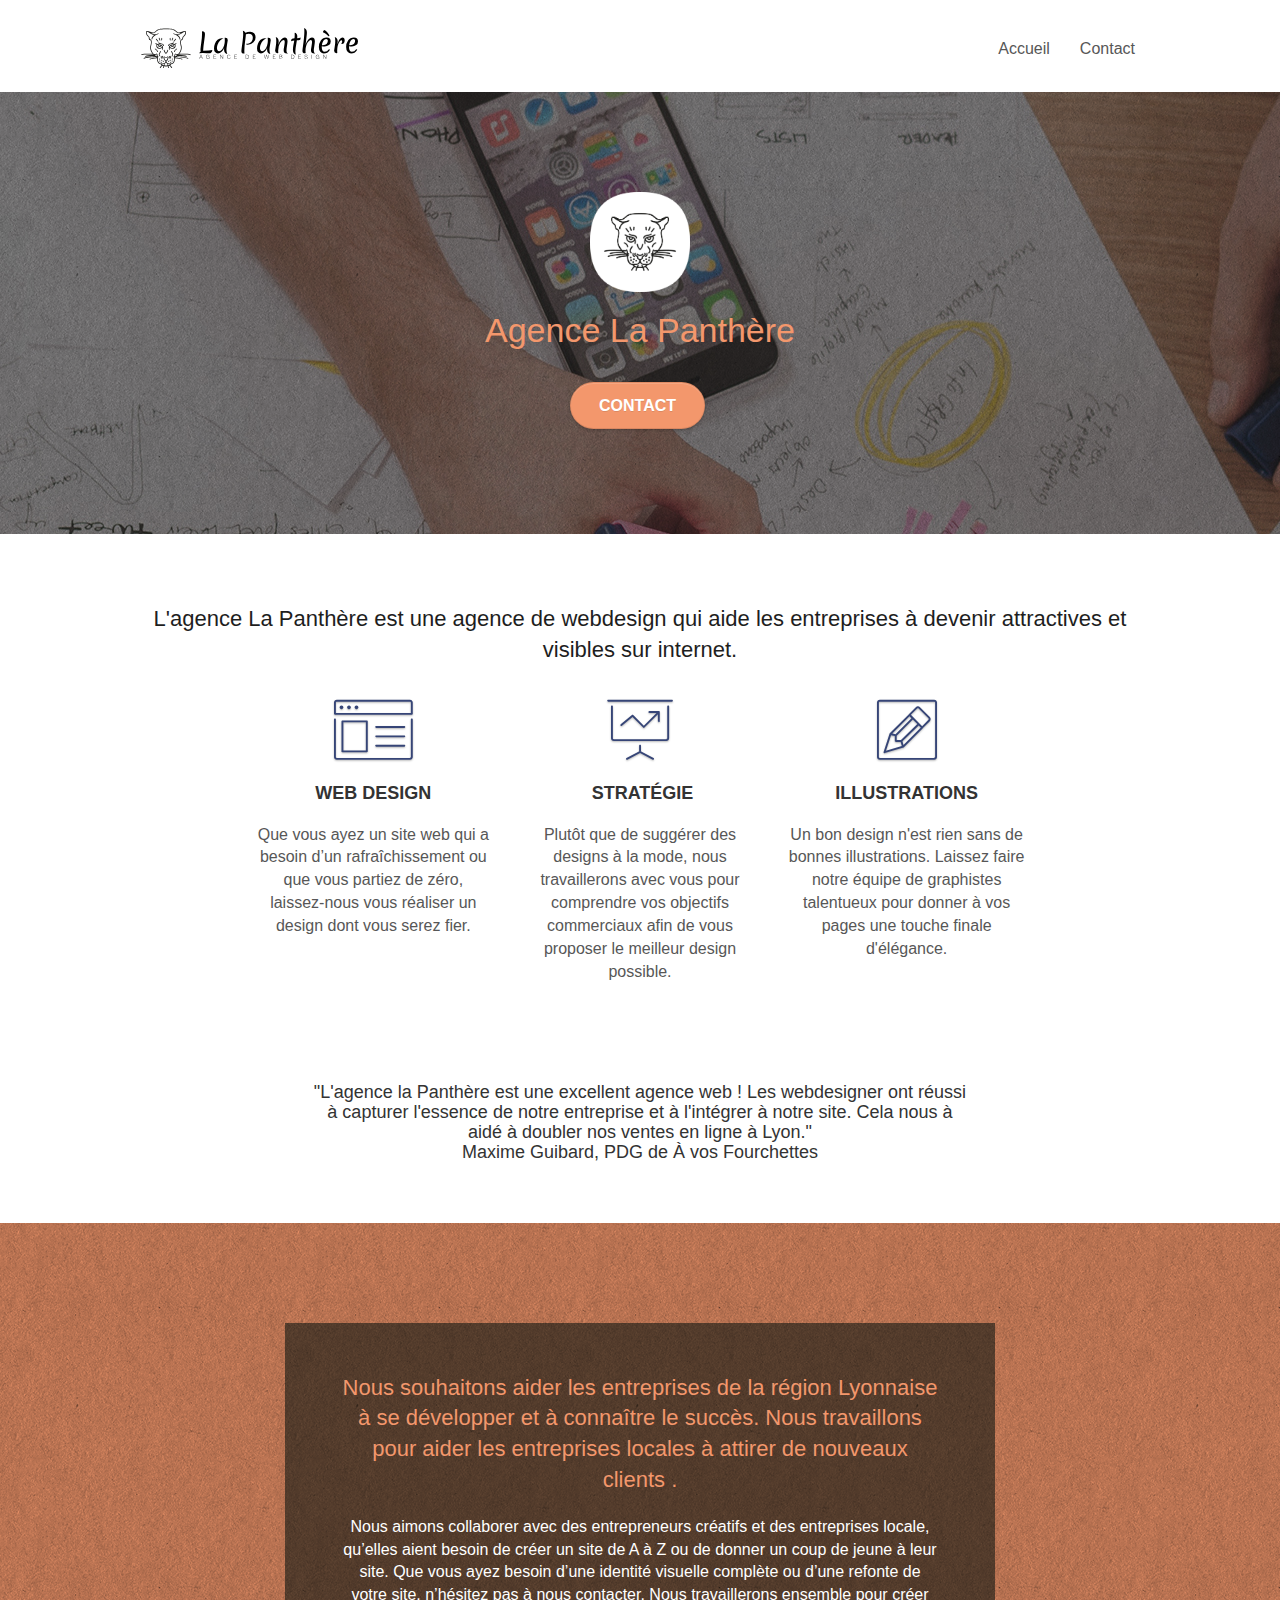
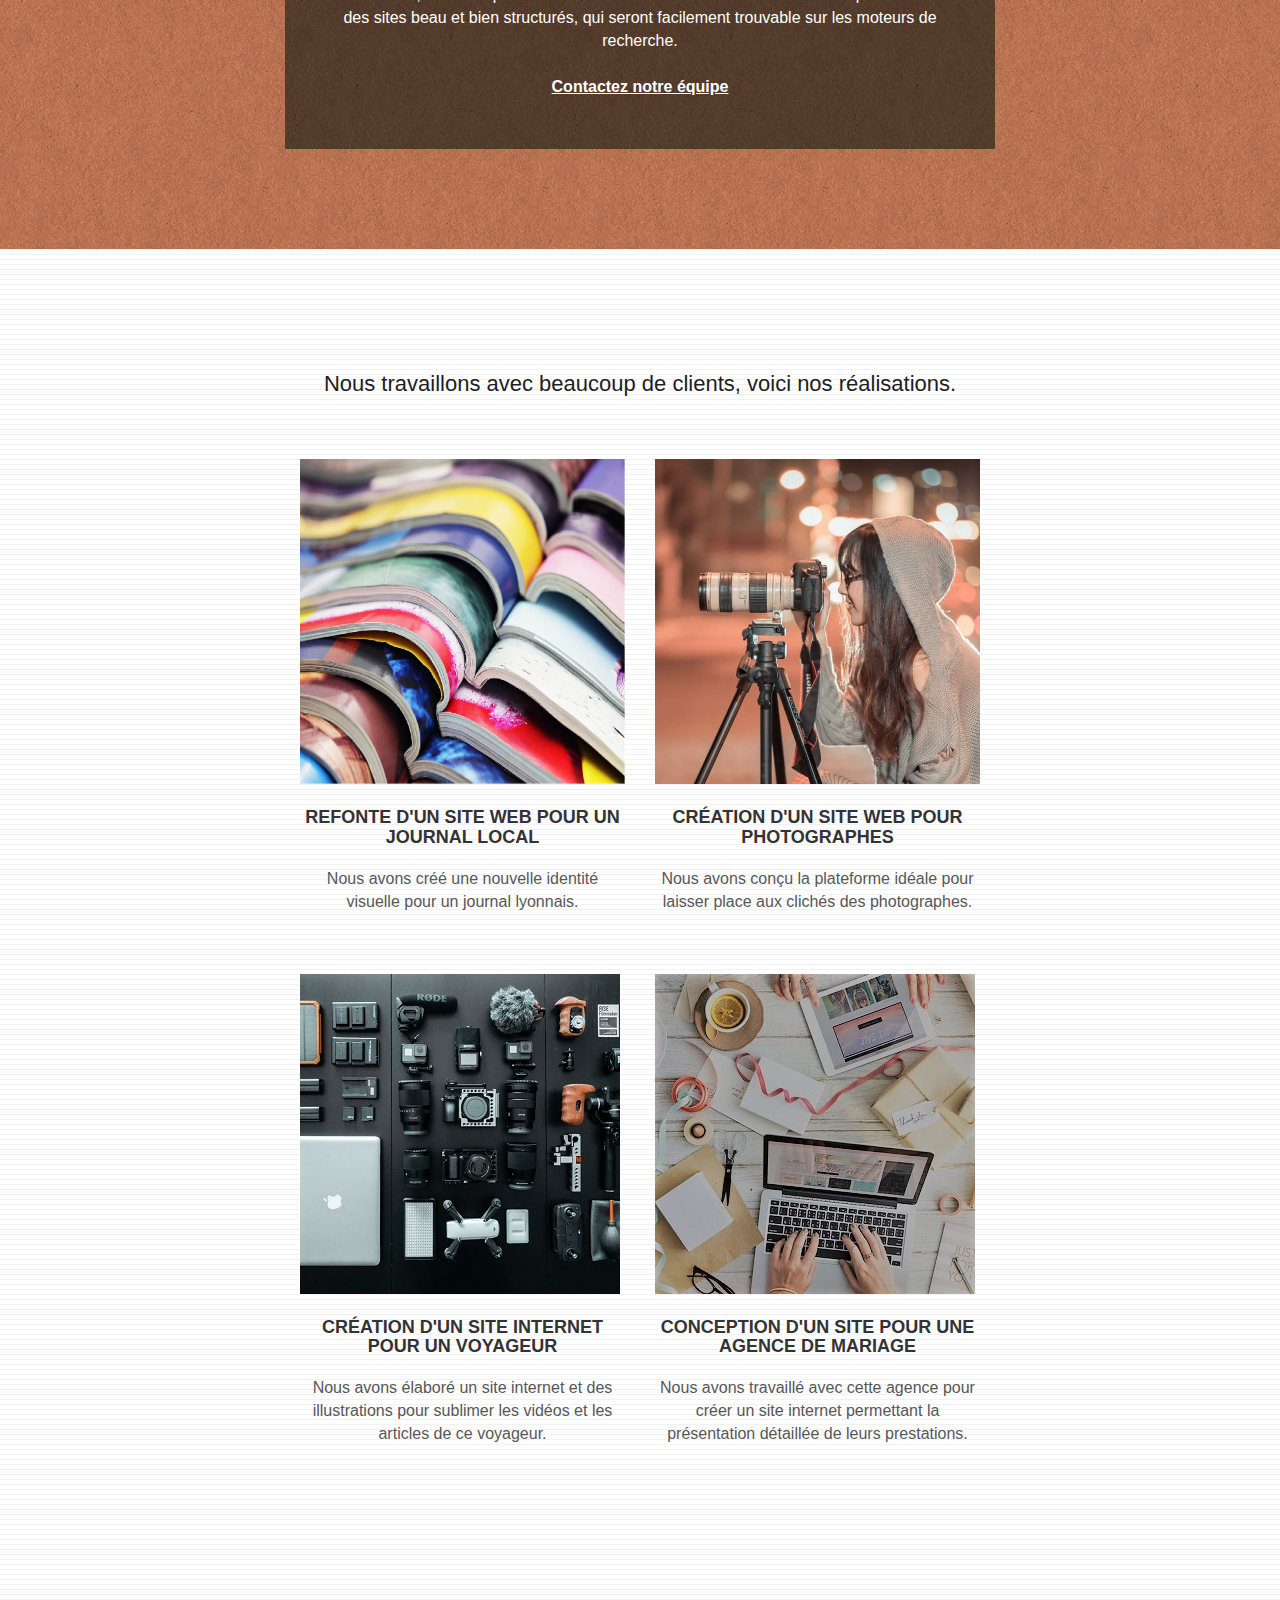
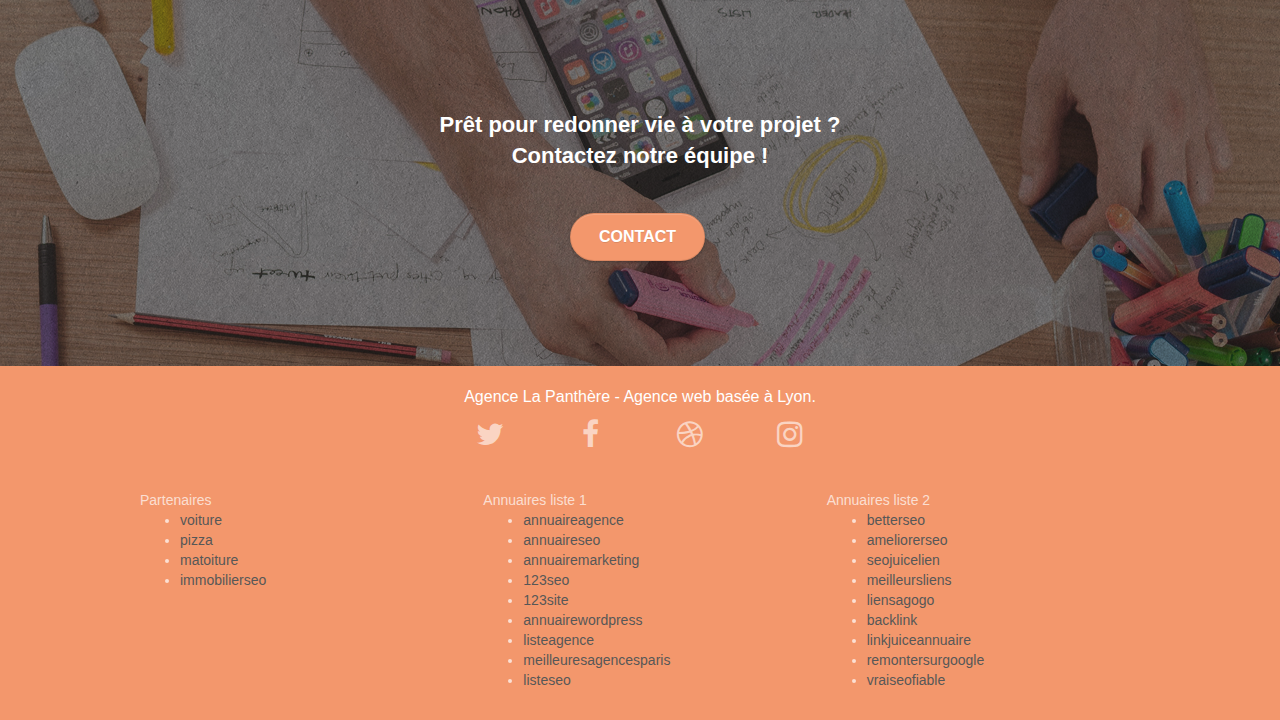
==== index.html @ 35bbf984 "social link" ====
<!doctype html>
<html lang="fr">
<head>
    <meta charset="utf-8">
    <meta name="keywords" content="Entreprise webdesign Lyon, agence web à Lyon, agence design web, agence design Lyon, agence la panthère, seo, site web, site internet, webmarketing, web designer, web design, UX design, marketing digital, stratégie web, illustration web, conception de site web, design de site web, refonte de site web">
    <meta name="description" content="L'agence La Panthère est une agence de webdesign qui aide les entreprises à devenir attractives et visibles sur internet.">
    <meta name="viewport" content="width=device-width, initial-scale=1.0, viewport-fit=cover">
    <link rel="shortcut icon" type="image/png" href="favicon.jpg">
    
	<link rel="stylesheet" type="text/css" href="./css/bootstrap.css">
	<link rel="stylesheet" type="text/css" href="style.css">
	<link rel="stylesheet" type="text/css" href="./css/font-awesome.css">
	<link rel="stylesheet" type="text/css" href="./css/et-line.css">
	
    


    <title>Entreprise webdesign Lyon - Web design, stratégie web, illustrations</title>

    
<!-- Analytics -->
 
<!-- Analytics END -->
    
</head>
<body>
<!-- Principal conteneur -->
<div class="page-container">
    
<!-- bloc-0 -->
<div class="bloc bgc-white l-bloc " id="bloc-0">
	<div class="container bloc-sm">

		<nav class="navbar row">
			<div class="navbar-header">
				<a class="navbar-brand" href="index.html"><img src="img/agence-la-panthere-monochrome.svg" alt="Logo de l'agence illustrant une tête de panthère" height="40" /></a>
				<button id="nav-toggle" type="button" class="ui-navbar-toggle navbar-toggle" data-toggle="collapse" data-target=".navbar-1">
					<span class="sr-only">Toggle navigation</span><span class="icon-bar"></span><span class="icon-bar"></span><span class="icon-bar"></span>
				</button>
			</div>
			<div class="collapse navbar-collapse navbar-1 special-dropdown-nav">
				<ul class="site-navigation nav navbar-nav">
					<li>
						<a href="index.html">Accueil</a>
					</li>
					<li>
						<a href="page2.html">Contact</a>
					</li>
				</ul>
			</div>
		</nav>
	</div>
</div>
<!-- bloc-0 END -->

<!-- bloc-1-presentation -->
<div class="bloc bgc-dark-slate-blue bg-banniere d-bloc bg-t-edge bloc-bg-texture texture-paper b-parallax" id="bloc-1-hero">
	<div class="container bloc-lg">
		<div class="row tight-width-whitespace">
			<div class="col-sm-12">
				<img src="img/logo.png" class="center-block image-resize-mode" width="100" alt="Logo de l'agence illustrant une tête de panthère" />
				<h1 class="text-center hero-bloc-text tc-white ">
					Agence La Panthère
				</h1>
				<div class="text-center">
					<a href="page2.html" class="btn btn-lg btn-clean btn-rd cta-hero btn-atomic-tangerine" id="cta-hero">Contact</a>
				</div>
			</div>
		</div>
	</div>
</div>
<!-- bloc-1-presentation END -->

<!-- bloc-2-services -->
<div class="bloc bgc-white l-bloc" id="bloc-2-services">
	<div class="container bloc-md">
		<div class="row">
			<div class="col-sm-12 text-center">
				<h2>L'agence La Panthère est une agence de webdesign qui aide les entreprises à devenir attractives et visibles sur internet.</h2>
			</div>
		</div>
		<div class="row voffset-lg med-width-whitespace">
			<div class="col-sm-4">
				<div class="text-center">
					<span class="et-icon-browser sm-shadow icon-dark-slate-blue icons icon-lg"></span>
				</div>
				<h3 class="mg-md text-center">
					Web design
				</h3>
				<p class="text-center ">
					Que vous ayez un site web qui a besoin d&rsquo;un rafraîchissement ou que vous partiez de zéro, laissez-nous vous réaliser un design dont vous serez fier.
				</p>
			</div>
			<div class="col-sm-4">
				<div class="text-center">
					<span class="et-icon-presentation sm-shadow icon-dark-slate-blue icons icon-lg"></span>
				</div>
				<h3 class="mg-md text-center">
					&nbsp;Stratégie
				</h3>
				<p class="text-center ">
					Plutôt que de suggérer des designs à la mode, nous travaillerons avec vous pour comprendre vos objectifs commerciaux afin de vous proposer le meilleur design possible.<br>
				</p>
			</div>
			<div class="col-sm-4">
				<div class="text-center">
					<span class="et-icon-edit sm-shadow icon-dark-slate-blue icons icon-lg"></span>
				</div>
				<h3 class="mg-md text-center">
					Illustrations
				</h3>
				<p class="text-center ">
					Un bon design n'est rien sans de bonnes illustrations. Laissez faire notre équipe de graphistes talentueux pour donner à vos pages une touche finale d'élégance.
				</p>
			</div>
		</div>
		<div class="row voffset-lg voffset">
			<div class="col-xs-12 col-md-8 col-md-offset-2 text-center">
				<h4>"L'agence la Panthère est une excellent agence web ! Les webdesigner ont réussi à capturer l'essence de notre entreprise et à l'intégrer à notre site. Cela nous à aidé à doubler nos ventes en ligne à Lyon."<br>Maxime Guibard, PDG de À vos Fourchettes </h4>

			</div>
		</div>
	</div>
</div>
<!-- bloc-2-services END -->

<!-- bloc-3-what-i-do -->
<div class="bloc tc-white bgc-atomic-tangerine bg-presentation d-bloc bloc-bg-texture texture-paper b-parallax" id="bloc-3-what-i-do">
	<div class="container bloc-lg">
		<div class="row tight-width-whitespace black-background">
			<div class="col-sm-12">
				<h2 class="mg-md text-center tc-white">
					Nous souhaitons aider les entreprises de la région Lyonnaise à se développer et à connaître le succès. Nous travaillons pour aider les entreprises locales à attirer de nouveaux clients .<br>
				</h2>
				<p class="text-center white">
					Nous aimons collaborer avec des entrepreneurs créatifs et des entreprises locale, qu’elles aient besoin de créer un site de A à Z ou de donner un coup de jeune à leur site. Que vous ayez besoin d’une identité visuelle complète ou d’une refonte de votre site, n’hésitez pas à nous contacter. Nous travaillerons ensemble pour créer des sites beau et bien structurés, qui seront facilement trouvable sur les moteurs de recherche. <br><br><a class="ltc-white bold-link" href="page2.html">Contactez notre équipe</a><br>
				</p>
			</div>
		</div>
	</div>
</div>
<!-- bloc-3-what-i-do END -->

<!-- bloc-4-portfolio -->
<div class="bloc bgc-white bg-lines-h2-bg bg-repeat l-bloc" id="bloc-4-portfolio">
	<div class="container bloc-lg">
		<div class="row">
			<div class="col-sm-12 text-center">
				<h2>Nous travaillons avec beaucoup de clients, voici nos réalisations. </h2>
			</div>
		</div>
		<div class="row tight-width-whitespace portfolio-row">
			<div class="col-sm-6">
				<a href="#" data-lightbox="img/1.jpg" data-gallery-id="gallery-1" data-caption="Refonte d'un site web pour un journal local" data-frame="snapshot-lb"><img src="img/1.jpg" alt="Illustration de journaux" class="img-responsive portfolio-thumb" /></a>
				<h3 class="mg-md text-center">
					Refonte d'un site web pour un journal local
				</h3>
				<p class="text-center">
					Nous avons créé une nouvelle identité visuelle pour un journal lyonnais.
				</p>
			</div>
			<div class="col-sm-6">
				<a href="#" data-lightbox="img/2.jpg" data-gallery-id="gallery-1" data-caption="Création d'un site web pour photographes" data-frame="snapshot-lb"><img src="img/2.jpg" class="img-responsive portfolio-thumb" alt="image d'un photographe avec son appareil" /></a>
				<h3 class="mg-md text-center">
					Création d'un site web pour photographes
				</h3>
				<p class="text-center">
					Nous avons conçu la plateforme idéale pour laisser place aux clichés des photographes.
				</p>
			</div>
		</div>
		<div class="row tight-width-whitespace portfolio-row">
			<div class="col-sm-6">
				<a href="#" data-lightbox="img/3.bmp" data-gallery-id="gallery-1" data-caption="Création d'un site internet pour un voyageur" data-frame="snapshot-lb"><img src="img/3.bmp" class="img-responsive portfolio-thumb" alt="vue du dessus d'équipements de photographie pour voyageur"/></a>
				<h3 class="mg-md text-center">
					Création d'un site internet pour un voyageur
				</h3>
				<p class="text-center">
					Nous avons élaboré un site internet et des illustrations pour sublimer les vidéos et les articles de ce voyageur.
				</p>
			</div>
			<div class="col-sm-6">
				<a href="#" data-lightbox="img/4.bmp" data-gallery-id="gallery-1" data-caption="Conception d'un site pour une agence de mariage" data-frame="snapshot-lb"><img src="img/4.bmp" class="img-responsive portfolio-thumb" alt="vue du dessus d'un espace de travail d'une agence de mariage " /></a>
				<h3 class="mg-md text-center">
					Conception d'un site pour une agence de mariage
				</h3>
				<p class="text-center">
					Nous avons travaillé avec cette agence pour créer un site internet permettant la présentation détaillée de leurs prestations.
				</p>
			</div>
		</div>
	</div>
</div>
<!-- bloc-4-portfolio END -->

<!-- bloc-5-cta -->
<div class="bloc bgc-dark-slate-blue bg-banniere d-bloc bloc-bg-texture texture-paper" id="bloc-5-cta">
	<div class="container bloc-lg">
		<div class="row">
			<div class="col-sm-12 text-center">
				<h2 class="mg-md text-center tc-contrast">
					Prêt pour redonner vie à votre projet ?<br>Contactez notre équipe !
				</h2>
				<a href="page2.html" class="btn btn-atomic-tangerine btn-clean btn-rd btn-lg cta-hero">Contact</a>
			</div>
		</div>
	</div>
</div>
<!-- bloc-5-cta END -->

<!-- Footer - bloc-8 -->
<div class="bloc bgc-atomic-tangerine d-bloc" id="bloc-8">
	<div class="container bloc-sm">
		<div class="row">
			<div class="col-sm-12">
				<p class="text-center white">
					Agence La Panthère - Agence web basée à Lyon.<br>
				</p>
				<div class="row row-no-gutters social">
					<div class="col-sm-3">
						<div class="text-center">
							<a class="social" href="https://twitter.com/home"><span class="fa fa-twitter icon-md"></span></a>
						</div>
					</div>
					<div class="col-sm-3">
						<div class="text-center">
							<a class="social" href="https://en-gb.facebook.com/"><span class="fa fa-facebook icon-md"></span></a>
						</div>
					</div>
					<div class="col-sm-3">
						<div class="text-center">
							<a class="social" href="https://dribbble.com/"><span class="fa fa-dribbble icon-md"></span></a>
						</div>
					</div>
					<div class="col-sm-3">
						<div class="text-center">
							<a class="social" href="https://www.instagram.com/"><span class="fa fa-instagram icon-md"></span></a>
						</div>
					</div>
					<div class="keywords" style="color:#F3976C;">Agence web à paris, stratégie web, web design, illustrations, design de site web, site web, web, internet, site internet, site</div>
				</div>
				<div class="row">
					<div class="col-sm-4">
						Partenaires
							<ul>
								<li><a href="voiture.com">voiture</a></li>
								<li><a href="pizza.com">pizza</a></li>
								<li><a href="matoiture.com">matoiture</a></li>
								<li><a href="immobilierseo.com">immobilierseo</a></li>
							</ul>		
					</div>
					<div class="col-sm-4">
						Annuaires liste 1
						<ul>
							<li><a href="annuaireagence.com">annuaireagence</a></li>
							<li><a href="annuaireseo.com">annuaireseo</a></li>
							<li><a href="annuairemarketing.com">annuairemarketing</a></li>
							<li><a href="123seoture.com">123seo</a></li>
							<li><a href="123site.com">123site</a></li>
							<li><a href="annuairewordpress.com">annuairewordpress</a></li>
							<li><a href="listeagence.com">listeagence</a></li>
							<li><a href="meilleuresagencesparis.com">meilleuresagencesparis</a></li>
							<li><a href="listeseo.com">listeseo</a></li>
						</ul>
					</div>
					<div class="col-sm-4">
						Annuaires liste 2
						<ul>
							<li><a href="betterseo.com">betterseo</a></li>
							<li><a href="ameliorerseo.com">ameliorerseo</a></li>
							<li><a href="seojuicelien.com">seojuicelien</a></li>
							<li><a href="meilleursliens.com">meilleursliens</a></li>
							<li><a href="liensagogo.com">liensagogo</a></li>
							<li><a href="backlink.com">backlink</a></li>
							<li><a href="linkjuiceannuaire.com">linkjuiceannuaire</a></li>
							<li><a href="remontersurgoogle.com">remontersurgoogle</a></li>
							<li><a href="vraiseofiable.com">vraiseofiable</a></li>
						</ul>
					</div>
				</div>
			</div>
		</div>
	</div>
</div>
<!-- Footer - bloc-8 END -->

</div>
<!-- Principal conteneur END -->
    
<script src="./js/jquery-2.1.0.js"></script>
<script src="./js/bootstrap.js"></script>
<script src="./js/blocs.js"></script>
<script src="./js/jquery.touchSwipe.js" defer></script>
<script src="./js/gmaps.js"></script>

</body>
</html>
---- style.css ----
body {
    margin: 0;
    padding: 0;
    background: #FFF;
    overflow-x: hidden;
    -webkit-font-smoothing: antialiased;
    -moz-osx-font-smoothing: grayscale;
}

a,
button {
    transition: all .3s ease-in-out;
    outline: none!important;
}

a:hover {
    text-decoration: none;
    cursor: pointer;
}

#page-loading-blocs-notifaction {
    position: fixed;
    top: 0;
    bottom: 0;
    width: 100%;
    z-index: 100000;
    background: #FFFFFF url("img/pageload-spinner.gif") no-repeat center center;
}

.bloc {
    width: 100%;
    clear: both;
    background: 50% 50% no-repeat;
    padding: 0 50px;
    -webkit-background-size: cover;
    -moz-background-size: cover;
    -o-background-size: cover;
    background-size: cover;
    position: relative;
}

.bloc .container {
    padding-left: 0;
    padding-right: 0;
}

.bloc-lg {
    padding: 100px 50px;
}

.bloc-md {
    padding: 50px;
}

.bloc-sm {
    padding: 20px 50px;
}

.bg-center,
.bg-l-edge,
.bg-r-edge,
.bg-t-edge,
.bg-b-edge,
.bg-tl-edge,
.bg-bl-edge,
.bg-tr-edge,
.bg-br-edge,
.bg-repeat {
    -webkit-background-size: auto!important;
    -moz-background-size: auto!important;
    -o-background-size: auto!important;
    background-size: auto!important;
}

.bg-repeat {
    background: repeat;
}

.bg-t-edge {
    background: top no-repeat;
}

.bloc-bg-texture::before {
    content: "";
    background-size: 2px 2px;
    position: absolute;
    top: 0;
    bottom: 0;
    left: 0;
    right: 0;
}

.texture-paper::before {
    background: url("img/texture-paper.png");
    background-size: 280px 280px;
}

.b-parallax {
    background-attachment: fixed;
}

.d-bloc {
    color: rgba(255, 255, 255, .7);
}

.d-bloc button:hover {
    color: rgba(255, 255, 255, .9);
}

.d-bloc .icon-round,
.d-bloc .icon-square,
.d-bloc .icon-rounded,
.d-bloc .icon-semi-rounded-a,
.d-bloc .icon-semi-rounded-b {
    border-color: rgba(255, 255, 255, .9);
}

.d-bloc .divider-h span {
    border-color: rgba(255, 255, 255, .2);
}

.d-bloc .a-btn,
.d-bloc .navbar a,
.d-bloc .navbar-brand,
.d-bloc a .icon-sm,
.d-bloc a .icon-md,
.d-bloc a .icon-lg,
.d-bloc a .icon-xl,
.d-bloc h1 a,
.d-bloc h2 a,
.d-bloc h3 a,
.d-bloc h4 a,
.d-bloc h5 a,
.d-bloc h6 a,
.d-bloc p a {
    color: rgba(255, 255, 255, .6);
}

.d-bloc .a-btn:hover,
.d-bloc .navbar a:hover,
.d-bloc .navbar-brand:hover,
.d-bloc a:hover .icon-sm,
.d-bloc a:hover .icon-md,
.d-bloc a:hover .icon-lg,
.d-bloc a:hover .icon-xl,
.d-bloc h1 a:hover,
.d-bloc h2 a:hover,
.d-bloc h3 a:hover,
.d-bloc h4 a:hover,
.d-bloc h5 a:hover,
.d-bloc h6 a:hover,
.d-bloc p a:hover {
    color: rgba(255, 255, 255, 1);
}

.d-bloc .navbar-toggle .icon-bar {
    background: rgba(255, 255, 255, 1);
}

.d-bloc .btn-wire,
.d-bloc .btn-wire:hover {
    color: rgba(255, 255, 255, 1);
    border-color: rgba(255, 255, 255, 1);
}

.d-bloc .panel {
    color: rgba(0, 0, 0, .5);
}

.d-bloc .panel button:hover {
    color: rgba(0, 0, 0, .7);
}

.d-bloc .panel icon {
    border-color: rgba(0, 0, 0, .7);
}

.d-bloc .panel .divider-h span {
    border-color: rgba(0, 0, 0, .1);
}

.d-bloc .panel .a-btn {
    color: rgba(0, 0, 0, .6);
}

.d-bloc .panel .a-btn:hover {
    color: rgba(0, 0, 0, 1);
}

.d-bloc .panel .btn-wire,
.d-bloc .panel .btn-wire:hover {
    color: rgba(0, 0, 0, .7);
    border-color: rgba(0, 0, 0, .3);
}

.d-bloc .panel,
.l-bloc {
    color: rgba(0, 0, 0, .5);
}

.d-bloc .panel button:hover,
.l-bloc button:hover {
    color: rgba(0, 0, 0, .7);
}

.l-bloc .icon-round,
.l-bloc .icon-square,
.l-bloc .icon-rounded,
.l-bloc .icon-semi-rounded-a,
.l-bloc .icon-semi-rounded-b {
    border-color: rgba(0, 0, 0, .7);
}

.d-bloc .panel .divider-h span,
.l-bloc .divider-h span {
    border-color: rgba(0, 0, 0, .1);
}

.d-bloc .panel .a-btn,
.l-bloc .a-btn,
.l-bloc .navbar a,
.l-bloc .navbar-brand,
.l-bloc a .icon-sm,
.l-bloc a .icon-md,
.l-bloc a .icon-lg,
.l-bloc a .icon-xl,
.l-bloc h1 a,
.l-bloc h2 a,
.l-bloc h3 a,
.l-bloc h4 a,
.l-bloc h5 a,
.l-bloc h6 a,
.l-bloc p a {
    color: rgba(0, 0, 0, .6);
}

.d-bloc .panel .a-btn:hover,
.l-bloc .a-btn:hover,
.l-bloc .navbar a:hover,
.l-bloc .navbar-brand:hover,
.l-bloc a:hover .icon-sm,
.l-bloc a:hover .icon-md,
.l-bloc a:hover .icon-lg,
.l-bloc a:hover .icon-xl,
.l-bloc h1 a:hover,
.l-bloc h2 a:hover,
.l-bloc h3 a:hover,
.l-bloc h4 a:hover,
.l-bloc h5 a:hover,
.l-bloc h6 a:hover,
.l-bloc p a:hover {
    color: rgba(0, 0, 0, 1);
}

.l-bloc .navbar-toggle .icon-bar {
    color: rgba(0, 0, 0, .6);
}

.d-bloc .panel .btn-wire,
.d-bloc .panel .btn-wire:hover,
.l-bloc .btn-wire,
.l-bloc .btn-wire:hover {
    color: rgba(0, 0, 0, .7);
    border-color: rgba(0, 0, 0, .3);
}

.voffset {
    margin-top: 30px;
}

.voffset-lg {
    margin-top: 80px;
}

.row-no-gutters {
    margin-right: 0;
    margin-left: 0;
}

.row.row-no-gutters > [class^="col-"],
.row.row-no-gutters > [class*=" col-"] {
    padding-right: 0;
    padding-left: 0;
}

#bloc-1-hero h1 {
    font-size: 34px;
}

.navbar {
    margin-bottom: 0;
    z-index: 1;
}

.navbar-brand {
    height: auto;
    padding: 3px 15px;
    font-size: 25px;
    font-weight: normal;
    font-weight: 600;
    line-height: 44px;
}

.navbar-brand img {
    max-height: 200px;
    margin: 0 5px 0 0;
    display: inline;
}

.navbar-brand img[src$=svg] {
    min-width: 100px;
}

.nav-center .navbar-brand img {
    margin: 0;
}

.navbar .nav {
    padding-top: 2px;
    margin-right: -16px;
    float: right;
    z-index: 1;
}

.nav > li {
    float: left;
    margin-top: 4px;
    font-size: 16px;
}

.navbar-nav .open .dropdown-menu > li > a {
    text-align: inherit;
}

.nav > li a:hover,
.nav > li a:focus {
    background: transparent;
}

.navbar-toggle {
    margin: 10px 10px 0 0;
    border: 0px;
}

.navbar-toggle:hover {
    background: transparent!important;
}

.navbar-toggle .icon-bar {
    background-color: rgba(0, 0, 0, .5);
    width: 26px;
}

.nav-invert .navbar .nav {
    float: left;
}

.nav-invert .navbar-header,
.nav-invert .navbar-brand {
    float: right;
    position: relative;
    z-index: 2;
}

@media (min-width: 768px) {
    .site-navigation {
        position: absolute;
        top: 50%;
        right: 20px;
        transform: translate(0, -50%);
        -webkit-transform: translateY(-50%);
    }
    .nav > li .dropdown-menu a,
    .nav > li .dropdown-menu a:hover {
        color: #484848;
    }
    .nav-invert .site-navigation {
        left: 0;
        right: 0;
    }
    .nav-center {
        text-align: center;
    }
    .nav-center .navbar-header {
        width: 100%;
    }
    .nav-center .navbar-header,
    .nav-center .navbar-brand,
    .nav-center .nav > li {
        float: none;
        display: inline-block;
    }
    .nav-center .site-navigation {
        position: relative;
        width: 100%;
        right: 0;
        margin-right: 0px;
        margin-top: 20px;
    }
    .nav-center.mini-nav .navbar-toggle {
        float: none;
        margin: 10px auto 0;
    }

    .flexi {
        display: flex;
        width: 100%;
    }

    .contact {
        margin-left: 40px;
        width: 50%;
    }
}

.nav > li > .dropdown a {
    background: none!important;
    display: block;
    padding: 14px 15px;
}

nav .caret {
    margin: 0 5px;
}

.dropdown-menu .dropdown-menu {
    top: -8px;
    left: 100%;
}

.dropdown-menu .dropmenu-flow-right {
    top: 100%;
    left: 0;
    margin-left: -1px;
    border-top-left-radius: 0;
    border-top-right-radius: 0;
}

.dropdown-menu .dropdown span {
    border: 4px solid black;
    border-top-color: transparent;
    border-right-color: transparent;
    border-bottom-color: transparent;
    margin: 6px -5px 0 0!important;
    float: right;
}

.mg-md {
    margin-top: 10px;
    margin-bottom: 20px;
}

.mg-lg {
    margin-top: 10px;
    margin-bottom: 40px;
}

.btn {
    margin: 0 5px 5px 0;
}

.btn.pull-right {
    margin: 0 0 5px 5px;
}

.btn-d,
.btn-d:hover,
.btn-d:focus {
    color: #FFF;
    background: rgba(0, 0, 0, .3);
}

button {
    outline: none!important;
}

.btn-rd {
    border-radius: 40px;
}

.btn-clean {
    border: 1px solid rgba(0, 0, 0, .08);
    border-bottom-color: rgba(0, 0, 0, .1);
    text-shadow: 0 1px 0 rgba(0, 0, 1, .1);
    box-shadow: 0 1px 3px rgba(0, 0, 1, .25), inset 0 1px 0 0 rgba(255, 255, 255, .15);
}

.icon-md {
    font-size: 30px!important;
}

.icon-lg {
    font-size: 60px!important;
}

.sm-shadow {
    text-shadow: 0 1px 2px rgba(0, 0, 0, .3);
}

.panel-sq,
.panel-sq .panel-heading,
.panel-sq .panel-footer {
    border-radius: 0;
}

.panel-rd {
    border-radius: 30px;
}

.panel-rd .panel-heading {
    border-radius: 29px 29px 0 0;
}

.panel-rd .panel-footer {
    border-radius: 0 0 29px 29px;
}

.form-control {
    border-color: rgba(0, 0, 0, .1);
    box-shadow: none;
}

.scrollToTop {
    width: 40px;
    height: 40px;
    position: fixed;
    bottom: 20px;
    right: 20px;
    opacity: 0;
    z-index: 500;
    transition: all .3s ease-in-out;
}

.scrollToTop span {
    margin-top: 6px;
}

.showScrollTop {
    font-size: 14px;
    opacity: 1;
}

a[data-lightbox] {
    position: relative;
    display: block;
    text-align: center;
}

a[data-lightbox]:hover::before {
    content: "+";
    font-family: "HelveticaNeue-Light", "Helvetica Neue Light", "Helvetica Neue", Helvetica, Arial;
    font-size: 32px;
    width: 50px;
    height: 50px;
    margin-left: -25px;
    border-radius: 50%;
    background: rgba(0, 0, 0, .6);
    color: #FFF;
    font-weight: 100;
    z-index: 1;
    position: absolute;
    top: 50%;
    transform: translateY(-50%);
    -webkit-transform: translateY(-50%);
}

a[data-lightbox]:hover img {
    opacity: 0.6;
    -webkit-animation-fill-mode: none;
    animation-fill-mode: none;
}

#lightbox-modal {
    display: flex;
    align-items: center;
}

#lightbox-modal .modal-dialog {
    width: 90%;
    max-width: 900px;
    margin: 0 auto 0;
}

#lightbox-modal .modal-dialog img {
    max-height: 90vh;
    margin: 0 auto;
}

.lightbox-caption {
    padding: 20px;
    color: #FFF;
    background: rgba(0, 0, 0, .5);
    position: absolute;
    left: 15px;
    right: 15px;
    bottom: 5px;
}

.close-lightbox {
    color: #FFF;
    font-size: 30px;
    position: absolute;
    top: 20px;
    right: 20px;
    z-index: 20;
    background: rgba(0, 0, 0, .5);
    border: none;
    line-height: 30px;
    padding: 0 9px 5px;
    opacity: 0.3;
}

.close-lightbox:hover,
.next-lightbox:hover,
.prev-lightbox:hover {
    opacity: 1.0;
    color: #FFF;
}

.next-lightbox,
.prev-lightbox {
    font-size: 20px;
    color: rgba(255, 255, 255, .9);
    background: rgba(0, 0, 0, .5);
    transition: all .2s ease-in-out;
    position: absolute;
    top: 45%;
    z-index: 1;
    opacity: 0.4;
}

.next-lightbox {
    padding: 6px 8px 1px 13px;
    right: 25px;
}

.prev-lightbox {
    padding: 6px 13px 1px 10px;
    left: 25px;
}

.snapshot-lb .modal-body {
    padding-bottom: 45px;
}

.snapshot-lb .lightbox-caption {
    padding: 0;
    color: rgba(0, 0, 0, .5);
    background: none;
}

h2, h1 {
    color: #1E1E1E;
    font-family: "helvetica";
    font-weight: 510;
    margin bottom: 20px;
}

h3,
h4,
h5,
h6,
p,
label,
.btn,
a {
    font-family: "helvetica";
    font-weight: 400;
    color: #575757!important;
}

h1 {
    color: #1E1E1E;
    font-size: 25px;
    font-family: "helvetica";
}

h2 {
    font-size: 22px;
    line-height: 1.4em;
}

h3 {
    font-size: 18px;
    text-transform: uppercase;
    font-weight: 700;
    color: #333333!important;
}

h4 {
    color: #333333!important;
}

p {
    font-size: 16px;
}


.container {
    max-width: 1000px;
}

.hero-bloc-text {
    font-size: 34px;
}

.hero-bloc-text-sub {
    font-size: 36px;
}

.statement-bloc-text {
    line-height: 26px;
    font-style: italic;
    font-size: 20px;
    text-align: center;
    font-weight: lighter;
    max-width: 520px;
    margin: auto auto auto auto;
}

.tight-width-whitespace {
    max-width: 710px;
    margin: auto auto auto auto;
} 

.cta-hero {
    margin-top: 22px;
    color: #FFFFFF!important;
    text-transform: uppercase;
    padding: 12px 28px 12px 28px;
    font-size: 16px;
    font-weight: 700;
}

.social {
    max-width: 400px;
    margin: auto auto auto auto;
}



.med-width-whitespace {
    max-width: 800px;
    margin: auto auto auto auto;
    box-shadow: 0px 0px 0px #000000;
}


.icons {
    margin-bottom: 14px;
    margin-top: 24px;
}

.white {
    color: #FFFFFF!important;
}

.portfolio-thumb {
    margin-bottom: 24px;
}

.portfolio-row {
    margin-bottom: 44px;
    margin-top: 50px;
}

.avatar {
    box-shadow: 0px 4px 9px rgba(0, 0, 0, 0.3);
}

.black-background {
    background-color: rgb(52 48 37 / 70%);
    padding: 40px 40px 40px 40px;
}

.bold-link {
    font-weight: 900;
    text-decoration: underline!important;
}

.bgc-white {
    background-color: #FFFFFF;
}

.bgc-dark-slate-blue {
    background-color: #364577;
}

.bgc-atomic-tangerine {
    background-color: #F3976C;
}

.tc-white {
    color: #F3976C!important;
}

.tc-black {
    color: #1E1E1E!important;
}

.tc-contrast {
    color: white!important;
    font-weight: 600;
    z-index: 6;
}

.btn-atomic-tangerine {
    background: #F3976C;
    color: #FFFFFF!important;
}

.btn-atomic-tangerine:hover {
    background: #c27956!important;
    color: #FFFFFF!important;
}

.ltc-white {
    color: #FFFFFF!important;
}

.ltc-white:hover {
    color: #cccccc!important;
}

.ltc-atomic-tangerine {
    color: #F3976C!important;
}

.ltc-atomic-tangerine:hover {
    color: #c27956!important;
}

.icon-dark-slate-blue {
    color: #364577!important;
    border-color: #364577!important;
}

.bg-dots-bg {
    background-image: url("img/dots-bg.png");
}

.bg-lines-h2-bg {
    background-image: url("img/lines-h2-bg.png");
}

.bg-banniere {
    background-image: url("img/agence-la-panthere.jpg");
}

.bg-presentation {
    background-image: url("img/image-de-presentation.bmp");
}

@media (max-width: 1024px) {
    .bloc {
        padding-left: 20px;
        padding-right: 20px;
    }
    .bloc.full-width-bloc,
    .bloc-tile-2.full-width-bloc .container,
    .bloc-tile-3.full-width-bloc .container,
    .bloc-tile-4.full-width-bloc .container {
        padding-left: 0;
        padding-right: 0;
    }
}

@media (max-width: 992px) and (min-width: 768px) {
    .navbar .nav {
        max-width: 80%
    }
    .nav-center.navbar .nav {
        max-width: 100%
    }
}

@media only screen and (min-device-width: 768px) and (max-device-width: 1024px) and (orientation: landscape) {
    .b-parallax {
        background-attachment: scroll;
    }
}

@media only screen and (min-device-width: 1024px) and (max-device-width: 1366px) and (-webkit-min-device-pixel-ratio: 1.5) {
    .b-parallax {
        background-attachment: scroll;
    }
}

@media (max-width: 991px) {
    .container {
        width: 100%;
    }
    .b-parallax {
        background-attachment: scroll;
    }
    .page-container,
    #hero-bloc {
        overflow-x: hidden;
        position: relative;
    }
    .bloc {
        padding-left: constant(safe-area-inset-left);
        padding-right: constant(safe-area-inset-right);
    }
    .bloc-group,
    .bloc-group .bloc {
        display: block;
        width: 100%;
    }
    .bloc-fill-screen .fill-bloc-top-edge,
    .bloc-fill-screen .fill-bloc-bottom-edge {
        padding: 0 20px;
        padding-left: constant(safe-area-inset-left);
        padding-right: constant(safe-area-inset-right);
    }
}

@media (max-width: 767px) {
    .page-container {
        overflow-x: hidden;
        position: relative;
    }
    h1,
    h2,
    h3,
    h4,
    h5,
    h6,
    p,
    #disqus_thread {
        padding-left: 10px!important;
        padding-right: 10px!important;
    }
    .b-parallax {
        background-attachment: scroll;
    }
    .navbar .nav {
        padding-top: 0;
        border-top: 1px solid rgba(0, 0, 0, .2);
        float: none!important;
    }
    .navbar.row {
        margin-left: 0;
        margin-right: 0;
    }
    .site-navigation {
        position: inherit;
        transform: none;
        -webkit-transform: none;
        -ms-transform: none;
    }
    .nav > li {
        margin-top: 0;
        border-bottom: 1px solid rgba(0, 0, 0, .1);
        background: rgba(0, 0, 0, .05);
        text-align: left;
        padding-left: 15px;
        width: 100%;
    }
    .nav > li:hover {
        background: rgba(0, 0, 0, .08);
    }
    .dropdown .dropdown a .caret {
        float: none;
        margin: 5px 0 0 10px!important;
        border: 4px solid black;
        border-bottom-color: transparent;
        border-right-color: transparent;
        border-left-color: transparent;
    }
    #hero-bloc .navbar .nav {
        background: rgba(0, 0, 0, .8);
    }
    #hero-bloc .navbar .nav a {
        color: rgba(255, 255, 255, .6);
    }
    .hero {
        padding: 50px 0;
    }
    .hero-nav {
        left: -1px;
        right: -1px;
    }
    .navbar-collapse {
        padding: 0;
        overflow-x: hidden;
        -webkit-box-shadow: none;
        box-shadow: none;
    }
    .navbar-brand img {
        max-height: 40px;
        width: auto;
    }
    .nav-invert .navbar-header {
        float: none;
        width: 100%;
    }
    .nav-invert .navbar-toggle {
        float: left;
        margin-left: 10px;
    }
    .bloc {
        padding-left: 0;
        padding-right: 0;
    }
    .bloc-xxl,
    .bloc-xl,
    .bloc-lg {
        padding: 40px 0;
    }
    .bloc-sm,
    .bloc-md {
        padding-left: 0;
        padding-right: 0;
    }
    .bloc-tile-2 .container,
    .bloc-tile-3 .container,
    .bloc-tile-4 .container,
    .bloc-fill-screen .fill-bloc-top-edge,
    .bloc-fill-screen .fill-bloc-bottom-edge {
        padding-left: 0;
        padding-right: 0;
    }
    .a-block {
        padding: 0 10px;
    }
    .btn-dwn {
        display: none;
    }
    .voffset {
        margin-top: 5px;
    }
    .voffset-md {
        margin-top: 20px;
    }
    .voffset-lg {
        margin-top: 30px;
    }
    form {
        padding: 5px;
        width: 50%;
    }
    .close-lightbox {
        display: inline-block;
    }
    .blocsapp-device-iphone5 {
        background-size: 216px 425px;
        padding-top: 60px;
        width: 216px;
        height: 425px;
    }
    .blocsapp-device-iphone5 img {
        width: 180px;
        height: 320px;
    }

    .contact {
        margin-top: 30px;
    }
}

@media (max-width: 400px) {
    .bloc {
        padding-left: 0;
        padding-right: 0;
    }
}

@media (max-width: 767px) {
    .bloc-mob-center-text {
        text-align: center;
    }
}

/* Updated */
---- css/et-line.css ----
@font-face {
    font-family: et-line;
    src: url(../fonts/et-line.eot);
    src: url(../fonts/et-line.eot?#iefix) format('embedded-opentype'), url(../fonts/et-line.woff) format('woff'), url(../fonts/et-line.ttf) format('truetype'), url(../fonts/et-line.svg#et-line) format('svg');
    font-weight: 400;
    font-style: normal
}

.et-icon-adjustments,
.et-icon-alarmclock,
.et-icon-anchor,
.et-icon-aperture,
.et-icon-attachment,
.et-icon-bargraph,
.et-icon-basket,
.et-icon-beaker,
.et-icon-bike,
.et-icon-book-open,
.et-icon-briefcase,
.et-icon-browser,
.et-icon-calendar,
.et-icon-camera,
.et-icon-caution,
.et-icon-chat,
.et-icon-circle-compass,
.et-icon-clipboard,
.et-icon-clock,
.et-icon-cloud,
.et-icon-compass,
.et-icon-desktop,
.et-icon-dial,
.et-icon-document,
.et-icon-documents,
.et-icon-download,
.et-icon-dribbble,
.et-icon-edit,
.et-icon-envelope,
.et-icon-expand,
.et-icon-facebook,
.et-icon-flag,
.et-icon-focus,
.et-icon-gears,
.et-icon-genius,
.et-icon-gift,
.et-icon-global,
.et-icon-globe,
.et-icon-googleplus,
.et-icon-grid,
.et-icon-happy,
.et-icon-hazardous,
.et-icon-heart,
.et-icon-hotairballoon,
.et-icon-hourglass,
.et-icon-key,
.et-icon-laptop,
.et-icon-layers,
.et-icon-lifesaver,
.et-icon-lightbulb,
.et-icon-linegraph,
.et-icon-linkedin,
.et-icon-lock,
.et-icon-magnifying-glass,
.et-icon-map,
.et-icon-map-pin,
.et-icon-megaphone,
.et-icon-mic,
.et-icon-mobile,
.et-icon-newspaper,
.et-icon-notebook,
.et-icon-paintbrush,
.et-icon-paperclip,
.et-icon-pencil,
.et-icon-phone,
.et-icon-picture,
.et-icon-pictures,
.et-icon-piechart,
.et-icon-presentation,
.et-icon-pricetags,
.et-icon-printer,
.et-icon-profile-female,
.et-icon-profile-male,
.et-icon-puzzle,
.et-icon-quote,
.et-icon-recycle,
.et-icon-refresh,
.et-icon-ribbon,
.et-icon-rss,
.et-icon-sad,
.et-icon-scissors,
.et-icon-scope,
.et-icon-search,
.et-icon-shield,
.et-icon-speedometer,
.et-icon-strategy,
.et-icon-streetsign,
.et-icon-tablet,
.et-icon-target,
.et-icon-telescope,
.et-icon-toolbox,
.et-icon-tools,
.et-icon-tools-2,
.et-icon-trophy,
.et-icon-tumblr,
.et-icon-twitter,
.et-icon-upload,
.et-icon-video,
.et-icon-wallet,
.et-icon-wine {
    font-family: et-line;
    speak: none;
    font-style: normal;
    font-weight: 400;
    font-variant: normal;
    text-transform: none;
    line-height: 1;
    -webkit-font-smoothing: antialiased;
    -moz-osx-font-smoothing: grayscale;
    display: inline-block
}

.et-icon-mobile:before {
    content: "\e000"
}

.et-icon-laptop:before {
    content: "\e001"
}

.et-icon-desktop:before {
    content: "\e002"
}

.et-icon-tablet:before {
    content: "\e003"
}

.et-icon-phone:before {
    content: "\e004"
}

.et-icon-document:before {
    content: "\e005"
}

.et-icon-documents:before {
    content: "\e006"
}

.et-icon-search:before {
    content: "\e007"
}

.et-icon-clipboard:before {
    content: "\e008"
}

.et-icon-newspaper:before {
    content: "\e009"
}

.et-icon-notebook:before {
    content: "\e00a"
}

.et-icon-book-open:before {
    content: "\e00b"
}

.et-icon-browser:before {
    content: "\e00c"
}

.et-icon-calendar:before {
    content: "\e00d"
}

.et-icon-presentation:before {
    content: "\e00e"
}

.et-icon-picture:before {
    content: "\e00f"
}

.et-icon-pictures:before {
    content: "\e010"
}

.et-icon-video:before {
    content: "\e011"
}

.et-icon-camera:before {
    content: "\e012"
}

.et-icon-printer:before {
    content: "\e013"
}

.et-icon-toolbox:before {
    content: "\e014"
}

.et-icon-briefcase:before {
    content: "\e015"
}

.et-icon-wallet:before {
    content: "\e016"
}

.et-icon-gift:before {
    content: "\e017"
}

.et-icon-bargraph:before {
    content: "\e018"
}

.et-icon-grid:before {
    content: "\e019"
}

.et-icon-expand:before {
    content: "\e01a"
}

.et-icon-focus:before {
    content: "\e01b"
}

.et-icon-edit:before {
    content: "\e01c"
}

.et-icon-adjustments:before {
    content: "\e01d"
}

.et-icon-ribbon:before {
    content: "\e01e"
}

.et-icon-hourglass:before {
    content: "\e01f"
}

.et-icon-lock:before {
    content: "\e020"
}

.et-icon-megaphone:before {
    content: "\e021"
}

.et-icon-shield:before {
    content: "\e022"
}

.et-icon-trophy:before {
    content: "\e023"
}

.et-icon-flag:before {
    content: "\e024"
}

.et-icon-map:before {
    content: "\e025"
}

.et-icon-puzzle:before {
    content: "\e026"
}

.et-icon-basket:before {
    content: "\e027"
}

.et-icon-envelope:before {
    content: "\e028"
}

.et-icon-streetsign:before {
    content: "\e029"
}

.et-icon-telescope:before {
    content: "\e02a"
}

.et-icon-gears:before {
    content: "\e02b"
}

.et-icon-key:before {
    content: "\e02c"
}

.et-icon-paperclip:before {
    content: "\e02d"
}

.et-icon-attachment:before {
    content: "\e02e"
}

.et-icon-pricetags:before {
    content: "\e02f"
}

.et-icon-lightbulb:before {
    content: "\e030"
}

.et-icon-layers:before {
    content: "\e031"
}

.et-icon-pencil:before {
    content: "\e032"
}

.et-icon-tools:before {
    content: "\e033"
}

.et-icon-tools-2:before {
    content: "\e034"
}

.et-icon-scissors:before {
    content: "\e035"
}

.et-icon-paintbrush:before {
    content: "\e036"
}

.et-icon-magnifying-glass:before {
    content: "\e037"
}

.et-icon-circle-compass:before {
    content: "\e038"
}

.et-icon-linegraph:before {
    content: "\e039"
}

.et-icon-mic:before {
    content: "\e03a"
}

.et-icon-strategy:before {
    content: "\e03b"
}

.et-icon-beaker:before {
    content: "\e03c"
}

.et-icon-caution:before {
    content: "\e03d"
}

.et-icon-recycle:before {
    content: "\e03e"
}

.et-icon-anchor:before {
    content: "\e03f"
}

.et-icon-profile-male:before {
    content: "\e040"
}

.et-icon-profile-female:before {
    content: "\e041"
}

.et-icon-bike:before {
    content: "\e042"
}

.et-icon-wine:before {
    content: "\e043"
}

.et-icon-hotairballoon:before {
    content: "\e044"
}

.et-icon-globe:before {
    content: "\e045"
}

.et-icon-genius:before {
    content: "\e046"
}

.et-icon-map-pin:before {
    content: "\e047"
}

.et-icon-dial:before {
    content: "\e048"
}

.et-icon-chat:before {
    content: "\e049"
}

.et-icon-heart:before {
    content: "\e04a"
}

.et-icon-cloud:before {
    content: "\e04b"
}

.et-icon-upload:before {
    content: "\e04c"
}

.et-icon-download:before {
    content: "\e04d"
}

.et-icon-target:before {
    content: "\e04e"
}

.et-icon-hazardous:before {
    content: "\e04f"
}

.et-icon-piechart:before {
    content: "\e050"
}

.et-icon-speedometer:before {
    content: "\e051"
}

.et-icon-global:before {
    content: "\e052"
}

.et-icon-compass:before {
    content: "\e053"
}

.et-icon-lifesaver:before {
    content: "\e054"
}

.et-icon-clock:before {
    content: "\e055"
}

.et-icon-aperture:before {
    content: "\e056"
}

.et-icon-quote:before {
    content: "\e057"
}

.et-icon-scope:before {
    content: "\e058"
}

.et-icon-alarmclock:before {
    content: "\e059"
}

.et-icon-refresh:before {
    content: "\e05a"
}

.et-icon-happy:before {
    content: "\e05b"
}

.et-icon-sad:before {
    content: "\e05c"
}

.et-icon-facebook:before {
    content: "\e05d"
}

.et-icon-twitter:before {
    content: "\e05e"
}

.et-icon-googleplus:before {
    content: "\e05f"
}

.et-icon-rss:before {
    content: "\e060"
}

.et-icon-tumblr:before {
    content: "\e061"
}

.et-icon-linkedin:before {
    content: "\e062"
}

.et-icon-dribbble:before {
    content: "\e063"
}
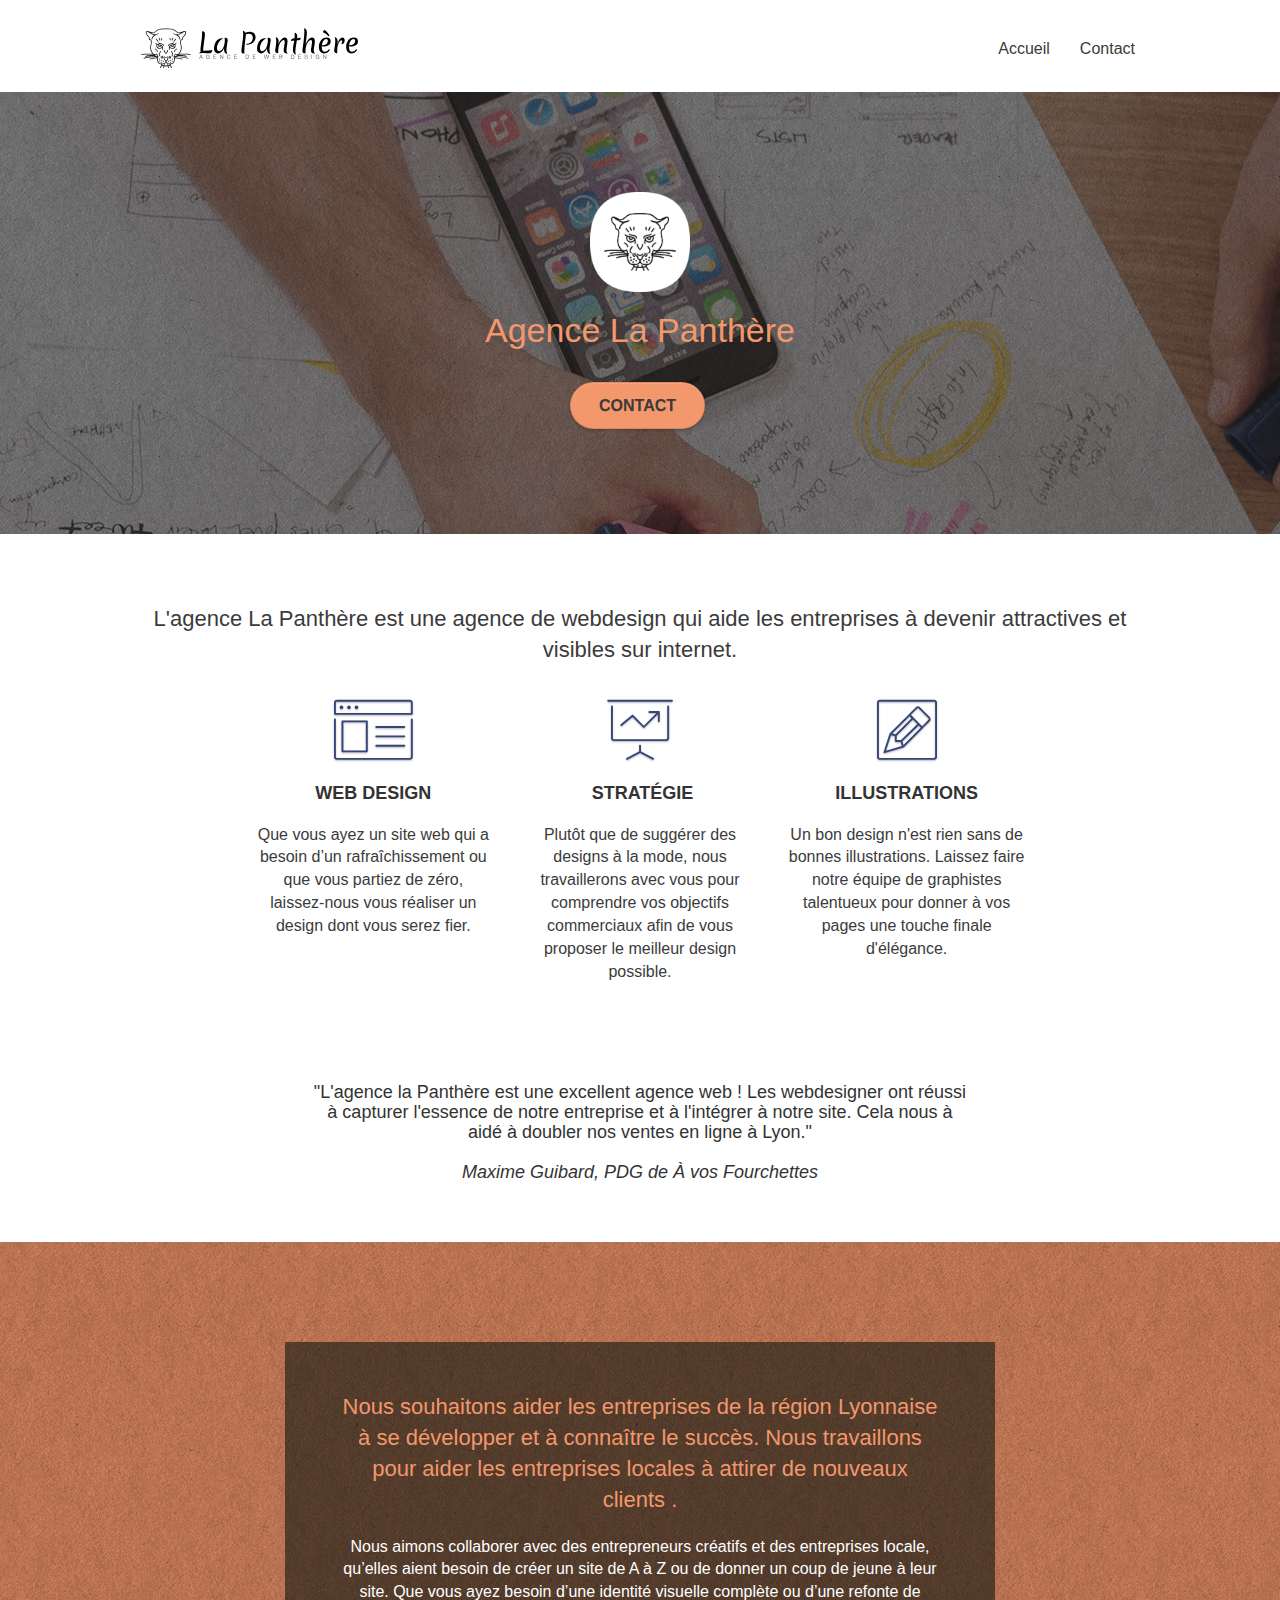
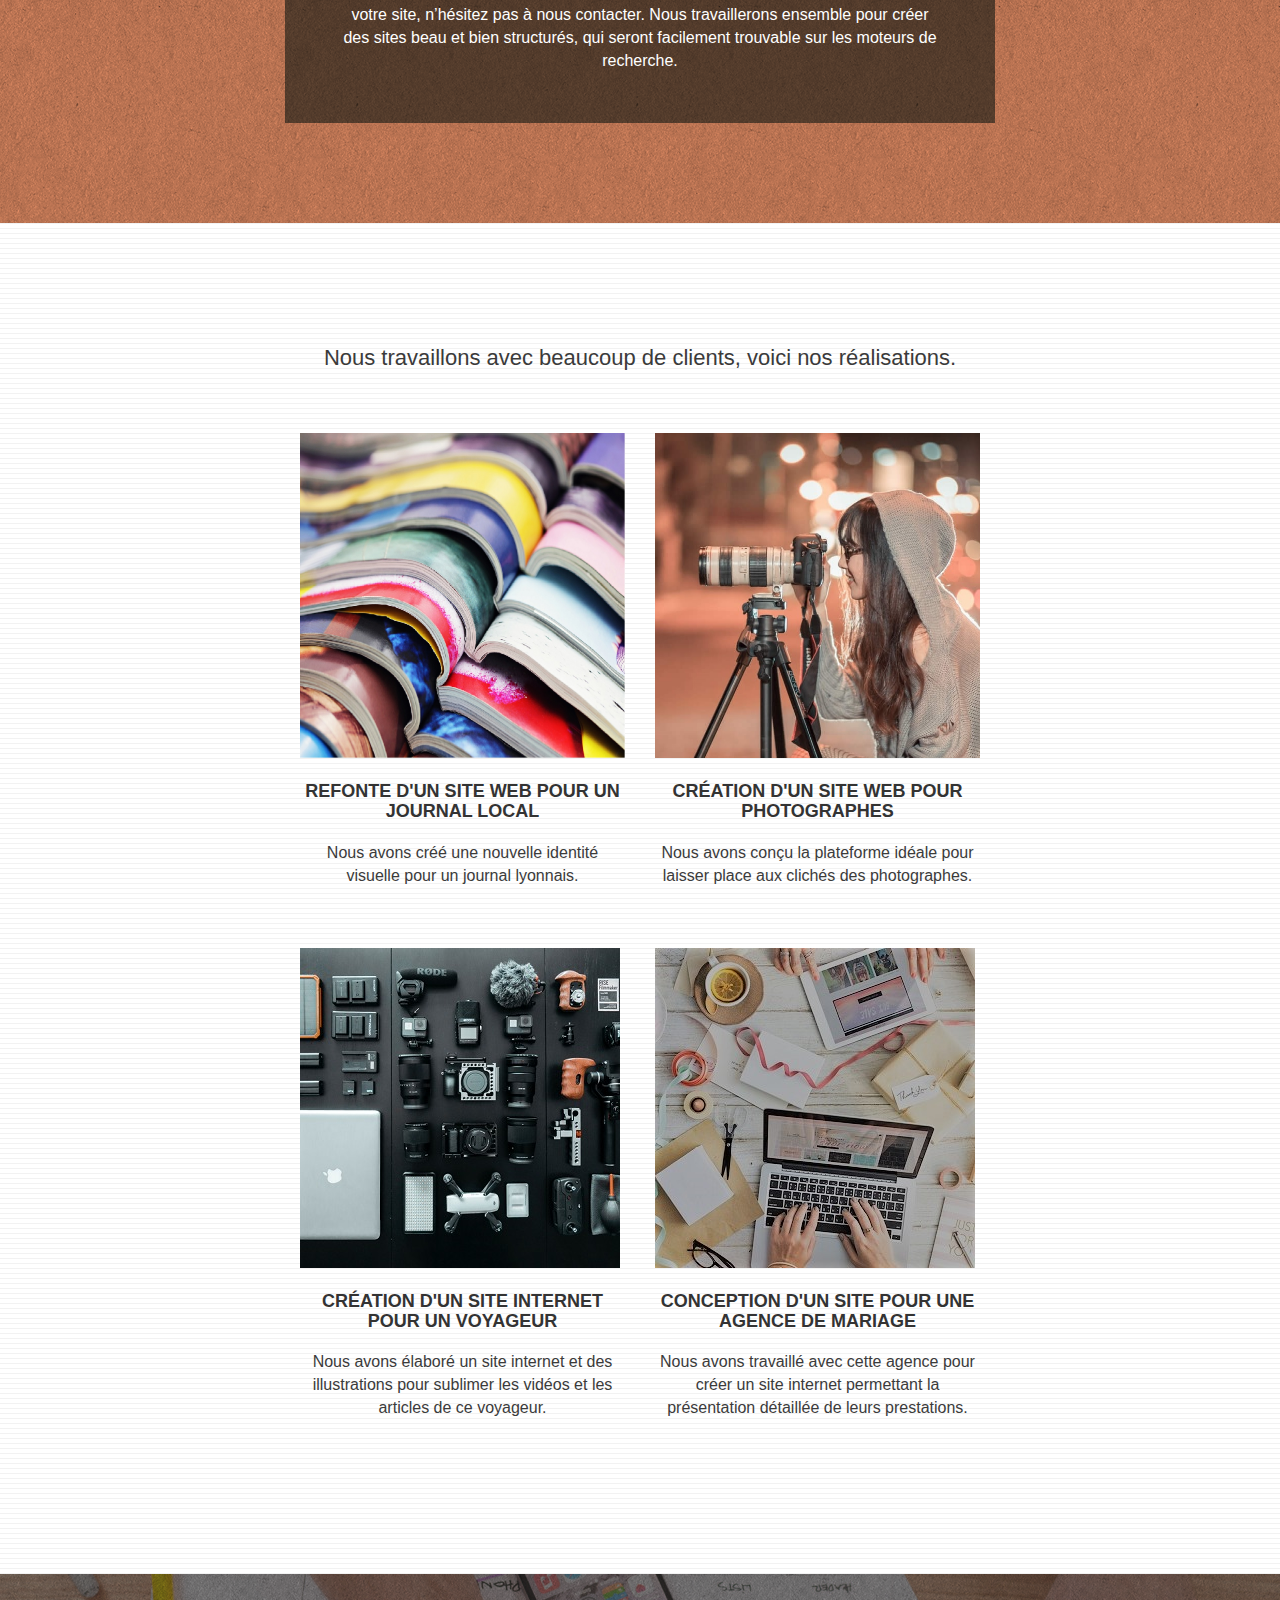
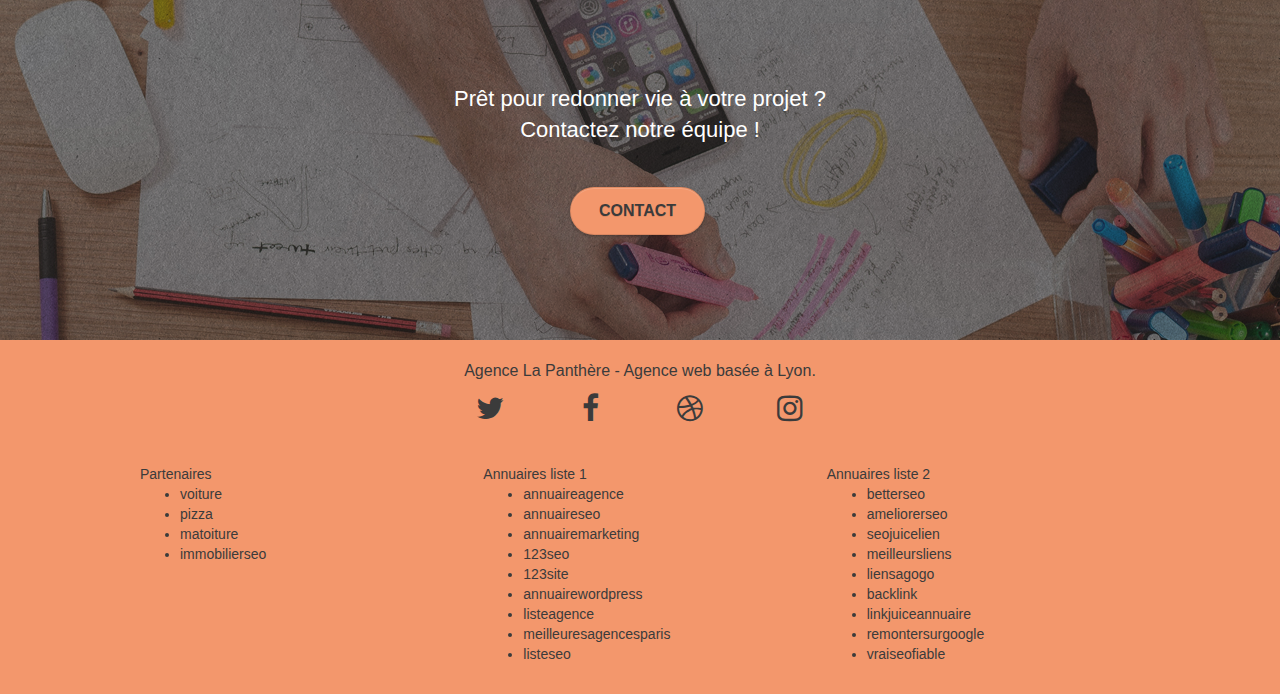
==== commit 86026e2f: "contrast optimisation" ====
--- a/index.html
+++ b/index.html
@@ -2,20 +2,16 @@
 <html lang="fr">
 <head>
     <meta charset="utf-8">
+	<title>Entreprise webdesign Lyon - Web design, stratégie web, illustrations</title>
+    <meta name="viewport" content="width=device-width, initial-scale=1.0, viewport-fit=cover">
     <meta name="keywords" content="Entreprise webdesign Lyon, agence web à Lyon, agence design web, agence design Lyon, agence la panthère, seo, site web, site internet, webmarketing, web designer, web design, UX design, marketing digital, stratégie web, illustration web, conception de site web, design de site web, refonte de site web">
     <meta name="description" content="L'agence La Panthère est une agence de webdesign qui aide les entreprises à devenir attractives et visibles sur internet.">
-    <meta name="viewport" content="width=device-width, initial-scale=1.0, viewport-fit=cover">
-    <link rel="shortcut icon" type="image/png" href="favicon.jpg">
-    
+	<link rel="shortcut icon" type="image/png" href="favicon.jpg">
 	<link rel="stylesheet" type="text/css" href="./css/bootstrap.css">
 	<link rel="stylesheet" type="text/css" href="style.css">
 	<link rel="stylesheet" type="text/css" href="./css/font-awesome.css">
 	<link rel="stylesheet" type="text/css" href="./css/et-line.css">
 	
-    
-
-
-    <title>Entreprise webdesign Lyon - Web design, stratégie web, illustrations</title>
 
     
 <!-- Analytics -->
@@ -116,7 +112,7 @@
 		</div>
 		<div class="row voffset-lg voffset">
 			<div class="col-xs-12 col-md-8 col-md-offset-2 text-center">
-				<h4>"L'agence la Panthère est une excellent agence web ! Les webdesigner ont réussi à capturer l'essence de notre entreprise et à l'intégrer à notre site. Cela nous à aidé à doubler nos ventes en ligne à Lyon."<br>Maxime Guibard, PDG de À vos Fourchettes </h4>
+				<h4>"L'agence la Panthère est une excellent agence web ! Les webdesigner ont réussi à capturer l'essence de notre entreprise et à l'intégrer à notre site. Cela nous à aidé à doubler nos ventes en ligne à Lyon."<br><br><i>Maxime Guibard, PDG de À vos Fourchettes</i></h4>
 
 			</div>
 		</div>
@@ -133,7 +129,7 @@
 					Nous souhaitons aider les entreprises de la région Lyonnaise à se développer et à connaître le succès. Nous travaillons pour aider les entreprises locales à attirer de nouveaux clients .<br>
 				</h2>
 				<p class="text-center white">
-					Nous aimons collaborer avec des entrepreneurs créatifs et des entreprises locale, qu’elles aient besoin de créer un site de A à Z ou de donner un coup de jeune à leur site. Que vous ayez besoin d’une identité visuelle complète ou d’une refonte de votre site, n’hésitez pas à nous contacter. Nous travaillerons ensemble pour créer des sites beau et bien structurés, qui seront facilement trouvable sur les moteurs de recherche. <br><br><a class="ltc-white bold-link" href="page2.html">Contactez notre équipe</a><br>
+					Nous aimons collaborer avec des entrepreneurs créatifs et des entreprises locale, qu’elles aient besoin de créer un site de A à Z ou de donner un coup de jeune à leur site. Que vous ayez besoin d’une identité visuelle complète ou d’une refonte de votre site, n’hésitez pas à nous contacter. Nous travaillerons ensemble pour créer des sites beau et bien structurés, qui seront facilement trouvable sur les moteurs de recherche.
 				</p>
 			</div>
 		</div>
@@ -213,28 +209,28 @@
 	<div class="container bloc-sm">
 		<div class="row">
 			<div class="col-sm-12">
-				<p class="text-center white">
+				<p class="text-center darkgrey">
 					Agence La Panthère - Agence web basée à Lyon.<br>
 				</p>
 				<div class="row row-no-gutters social">
 					<div class="col-sm-3">
 						<div class="text-center">
-							<a class="social" href="https://twitter.com/home"><span class="fa fa-twitter icon-md"></span></a>
-						</div>
-					</div>
-					<div class="col-sm-3">
-						<div class="text-center">
-							<a class="social" href="https://en-gb.facebook.com/"><span class="fa fa-facebook icon-md"></span></a>
-						</div>
-					</div>
-					<div class="col-sm-3">
-						<div class="text-center">
-							<a class="social" href="https://dribbble.com/"><span class="fa fa-dribbble icon-md"></span></a>
-						</div>
-					</div>
-					<div class="col-sm-3">
-						<div class="text-center">
-							<a class="social" href="https://www.instagram.com/"><span class="fa fa-instagram icon-md"></span></a>
+							<a class="social" href="https://twitter.com/home" title="twitter"><span class="fa fa-twitter icon-md"></span></a>
+						</div>
+					</div>
+					<div class="col-sm-3">
+						<div class="text-center">
+							<a class="social" href="https://en-gb.facebook.com/" title="facebook"><span class="fa fa-facebook icon-md"></span></a>
+						</div>
+					</div>
+					<div class="col-sm-3">
+						<div class="text-center">
+							<a class="social" href="https://dribbble.com/" title="dribble"><span class="fa fa-dribbble icon-md"></span></a>
+						</div>
+					</div>
+					<div class="col-sm-3">
+						<div class="text-center">
+							<a class="social" href="https://www.instagram.com/" title="instagram"><span class="fa fa-instagram icon-md"></span></a>
 						</div>
 					</div>
 					<div class="keywords" style="color:#F3976C;">Agence web à paris, stratégie web, web design, illustrations, design de site web, site web, web, internet, site internet, site</div>
--- a/style.css
+++ b/style.css
@@ -100,7 +100,7 @@
 }
 
 .d-bloc {
-    color: rgba(255, 255, 255, .7);
+    color: #3B3B3B;
 }
 
 .d-bloc button:hover {
@@ -123,7 +123,7 @@
 .d-bloc .navbar a,
 .d-bloc .navbar-brand,
 .d-bloc a .icon-sm,
-.d-bloc a .icon-md,
+
 .d-bloc a .icon-lg,
 .d-bloc a .icon-xl,
 .d-bloc h1 a,
@@ -650,7 +650,7 @@
 }
 
 h2, h1 {
-    color: #1E1E1E;
+    color: #3B3B3B;
     font-family: "helvetica";
     font-weight: 510;
     margin bottom: 20px;
@@ -666,11 +666,11 @@
 a {
     font-family: "helvetica";
     font-weight: 400;
-    color: #575757!important;
+    color: #3B3B3B!important;
 }
 
 h1 {
-    color: #1E1E1E;
+    color: #3B3B3B;
     font-size: 25px;
     font-family: "helvetica";
 }
@@ -755,6 +755,10 @@
     color: #FFFFFF!important;
 }
 
+.darkgrey {
+    color: #3B3B3B
+}
+
 .portfolio-thumb {
     margin-bottom: 24px;
 }
@@ -800,13 +804,13 @@
 
 .tc-contrast {
     color: white!important;
-    font-weight: 600;
+    font-weight: 500;
     z-index: 6;
 }
 
 .btn-atomic-tangerine {
     background: #F3976C;
-    color: #FFFFFF!important;
+    color: #3B3B3B!important;
 }
 
 .btn-atomic-tangerine:hover {
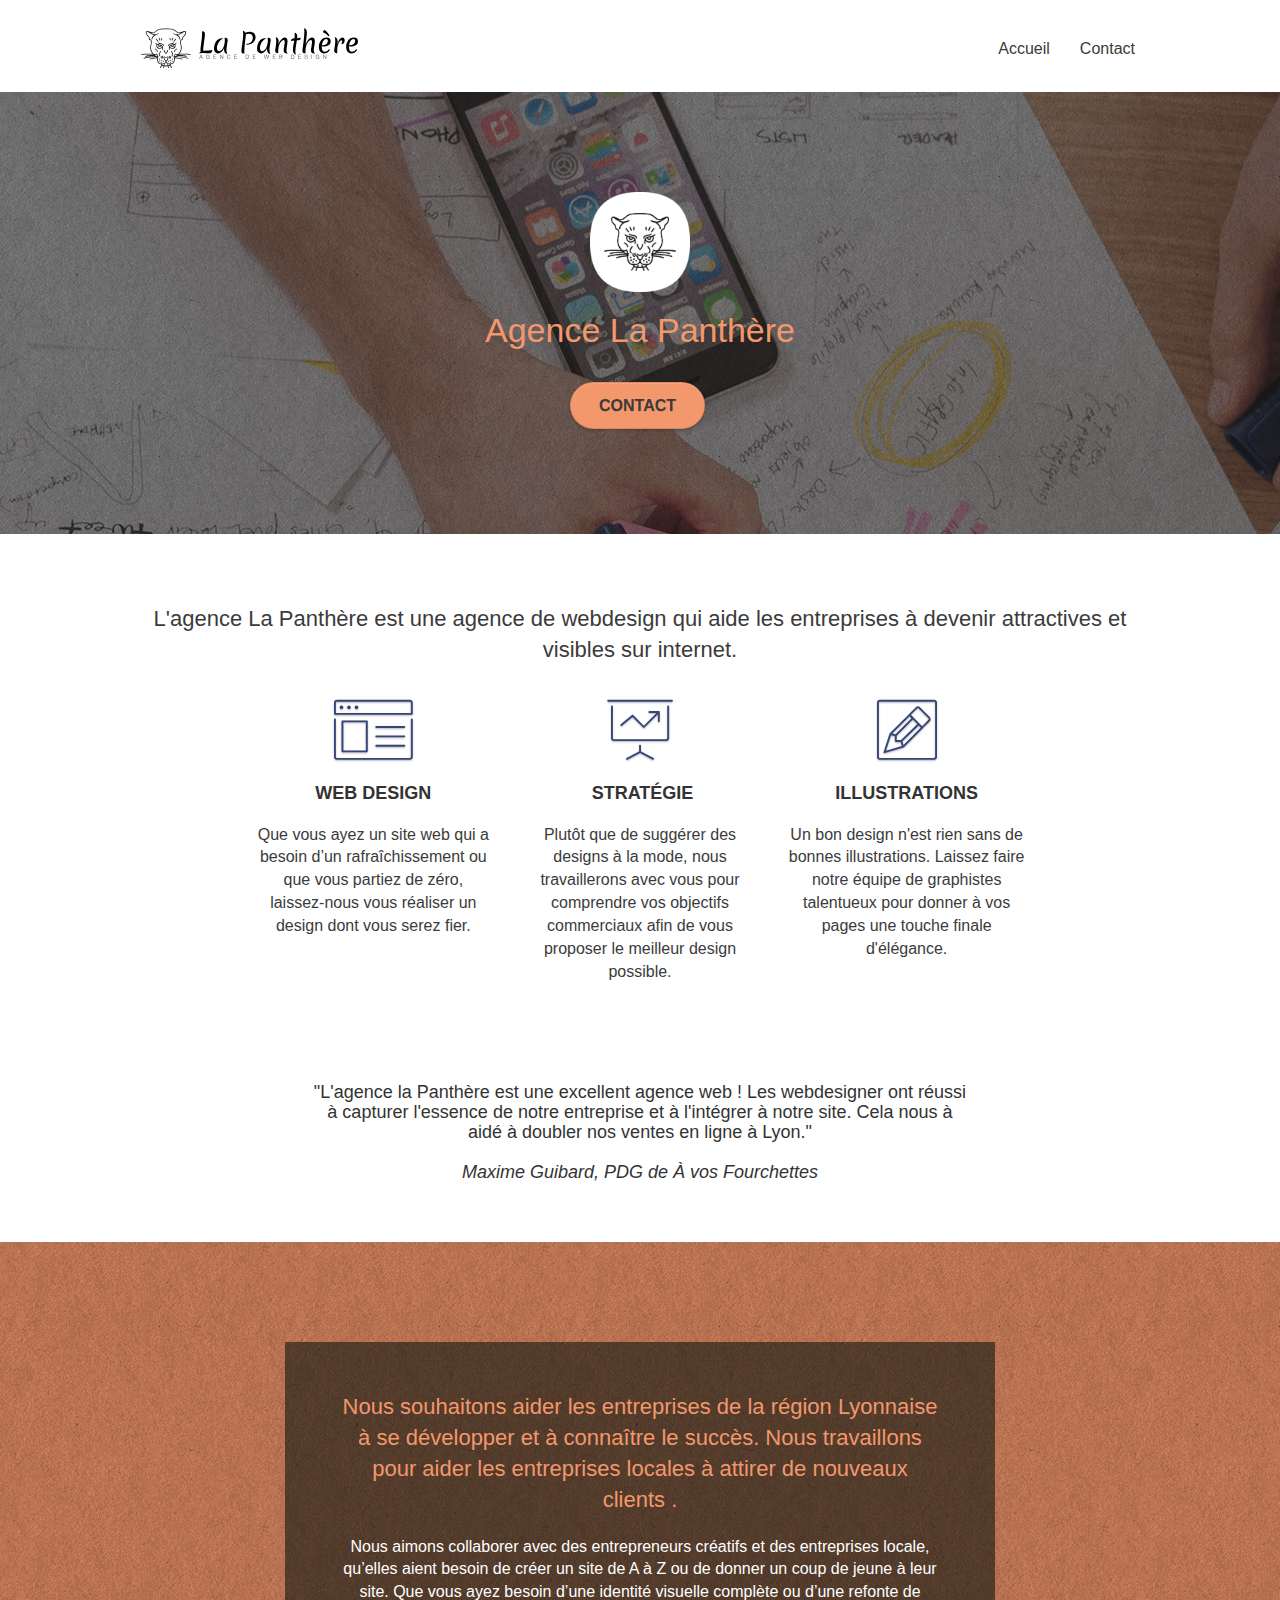
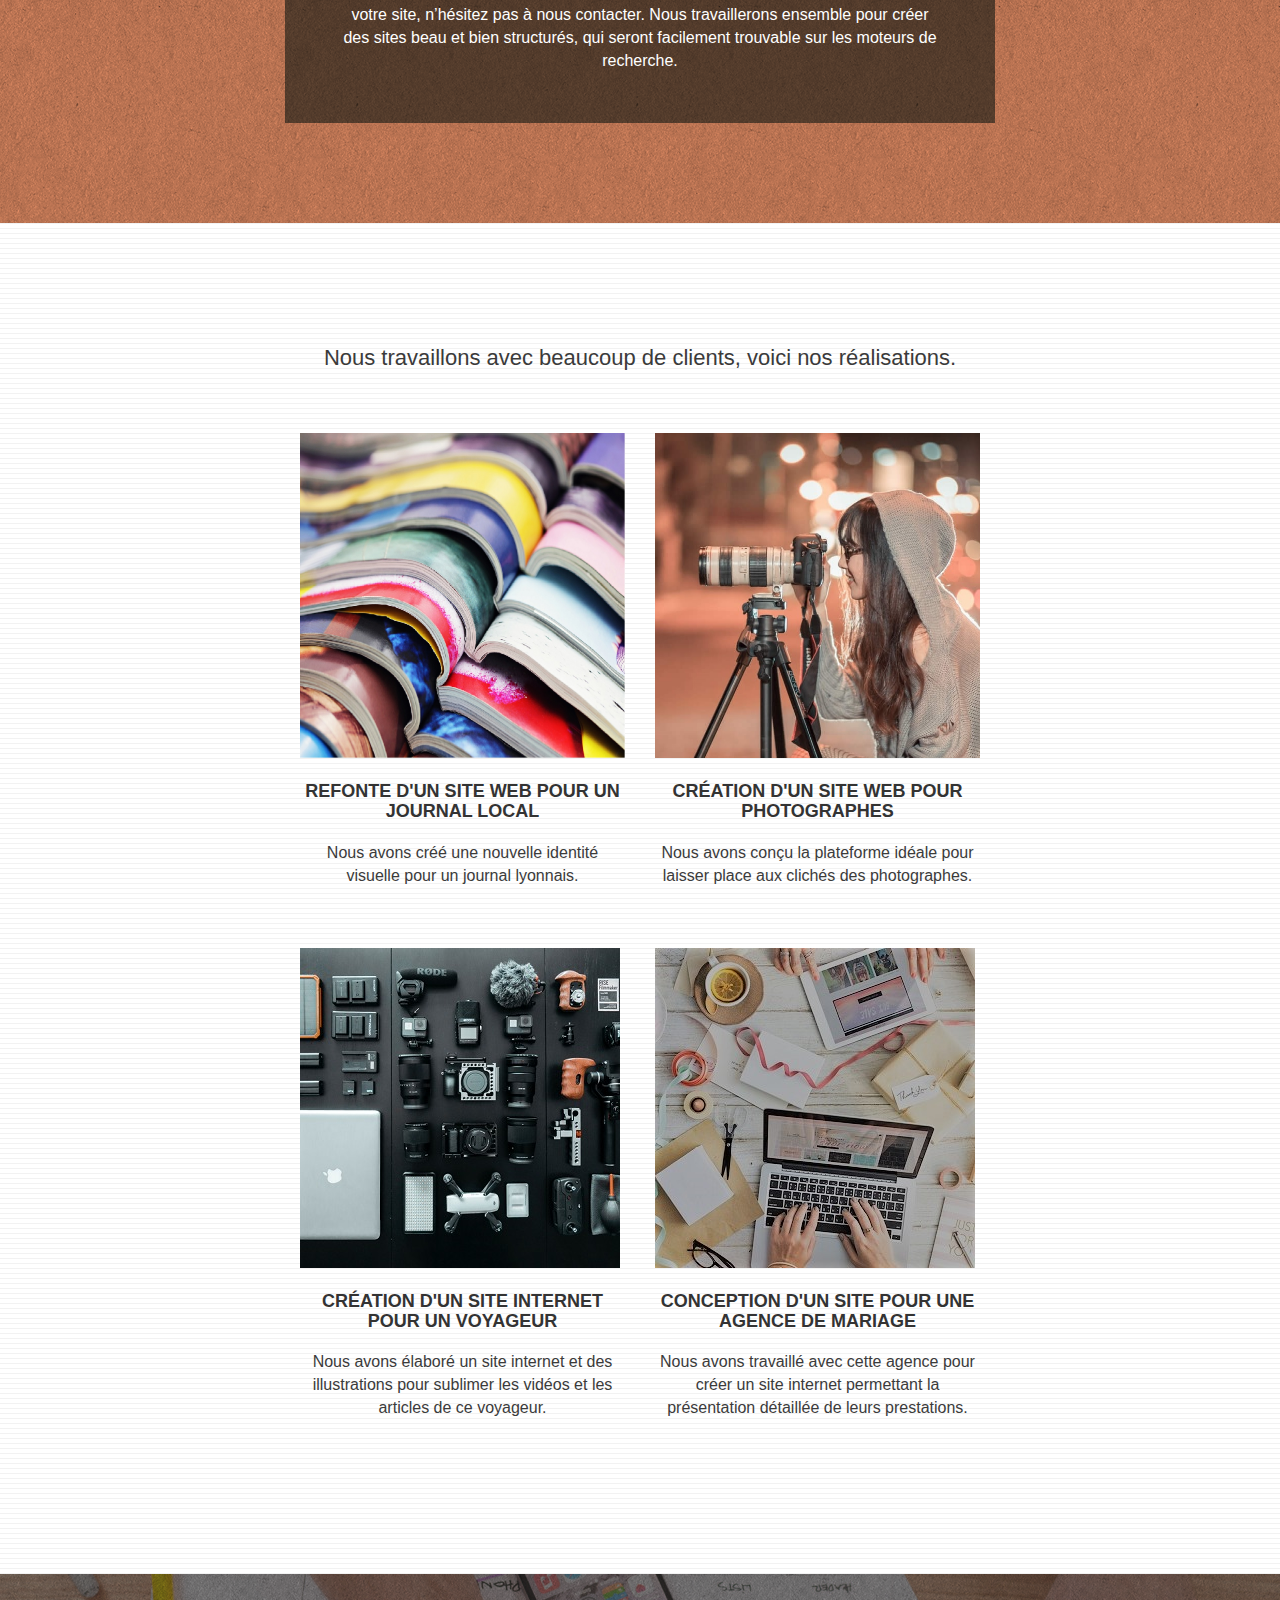
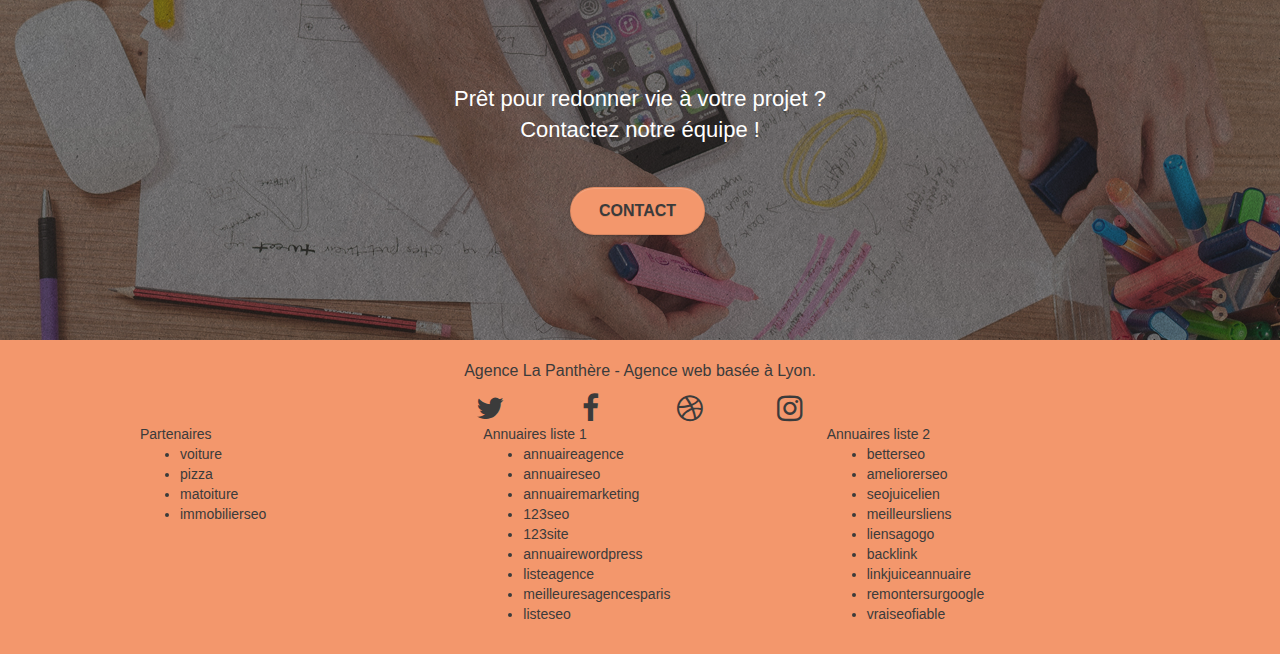
==== commit 002834e8: "transparent keyword in the body removed" ====
--- a/index.html
+++ b/index.html
@@ -233,7 +233,6 @@
 							<a class="social" href="https://www.instagram.com/" title="instagram"><span class="fa fa-instagram icon-md"></span></a>
 						</div>
 					</div>
-					<div class="keywords" style="color:#F3976C;">Agence web à paris, stratégie web, web design, illustrations, design de site web, site web, web, internet, site internet, site</div>
 				</div>
 				<div class="row">
 					<div class="col-sm-4">
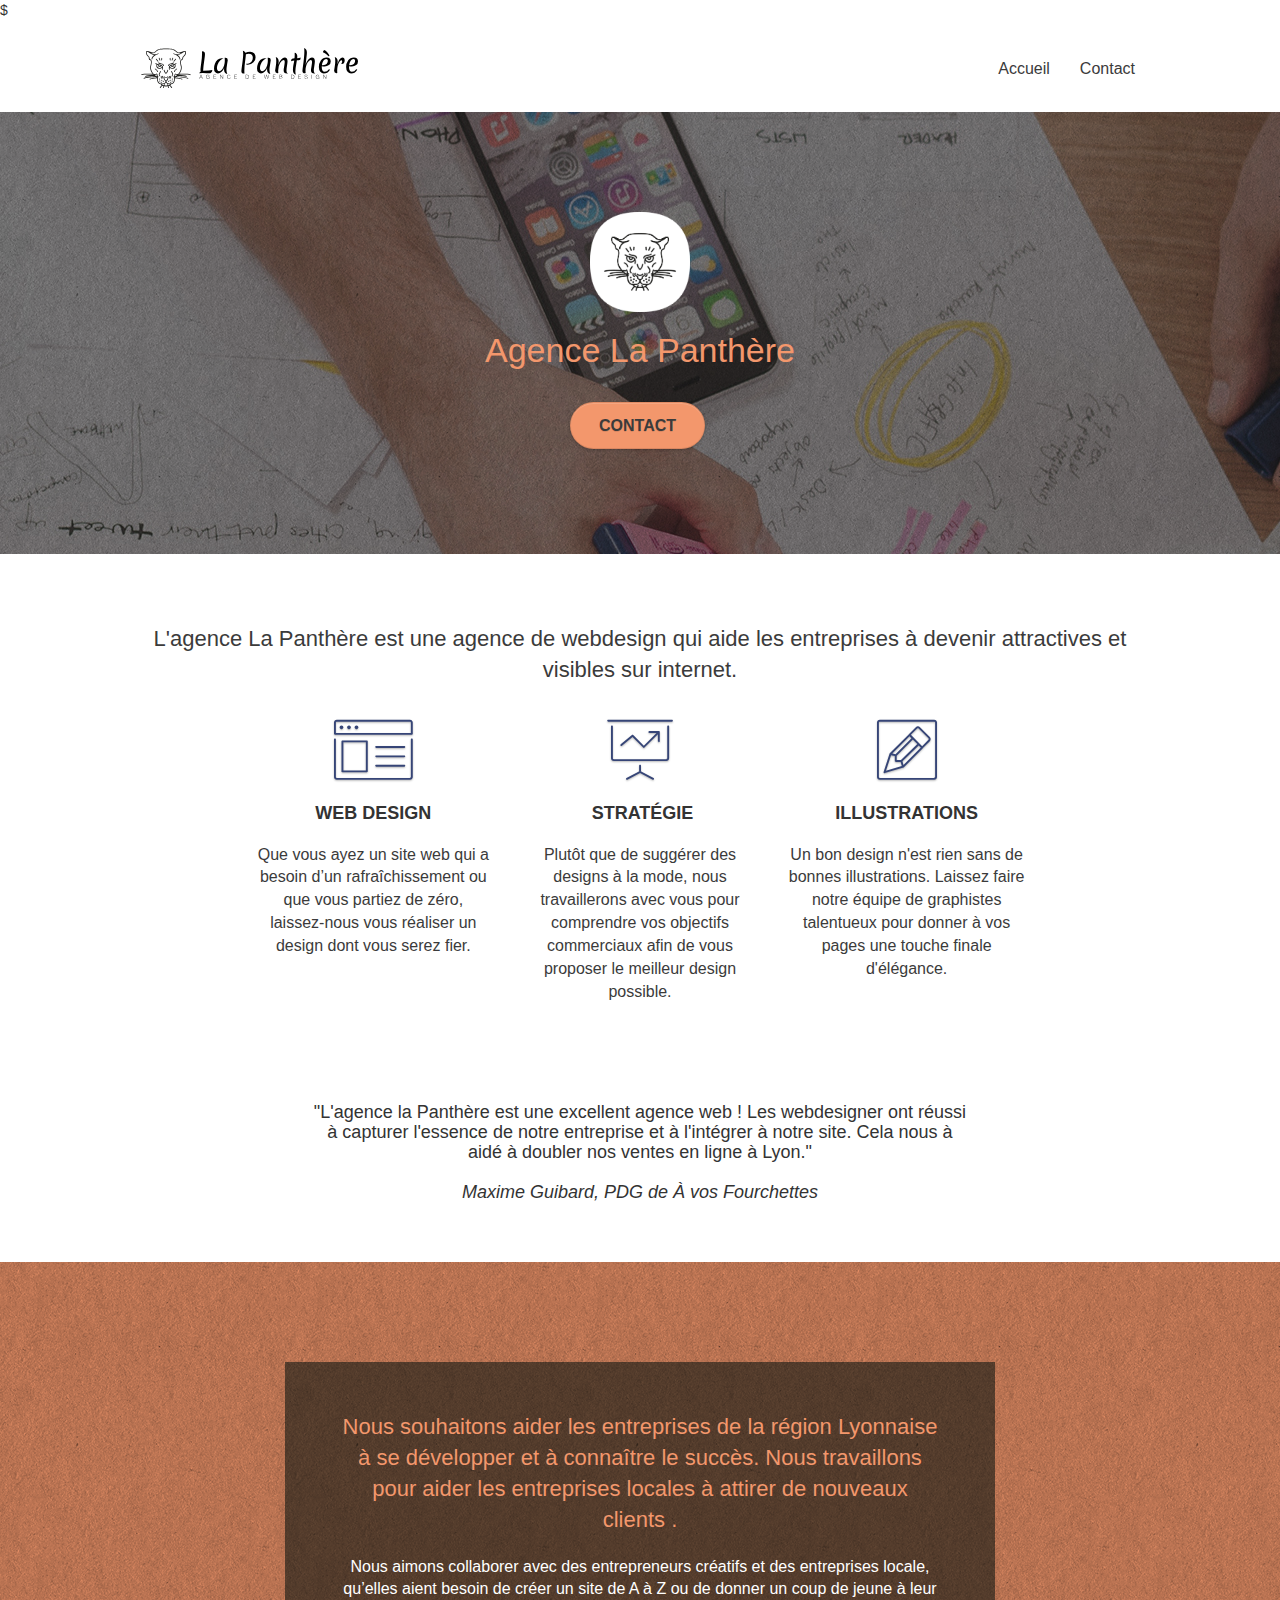
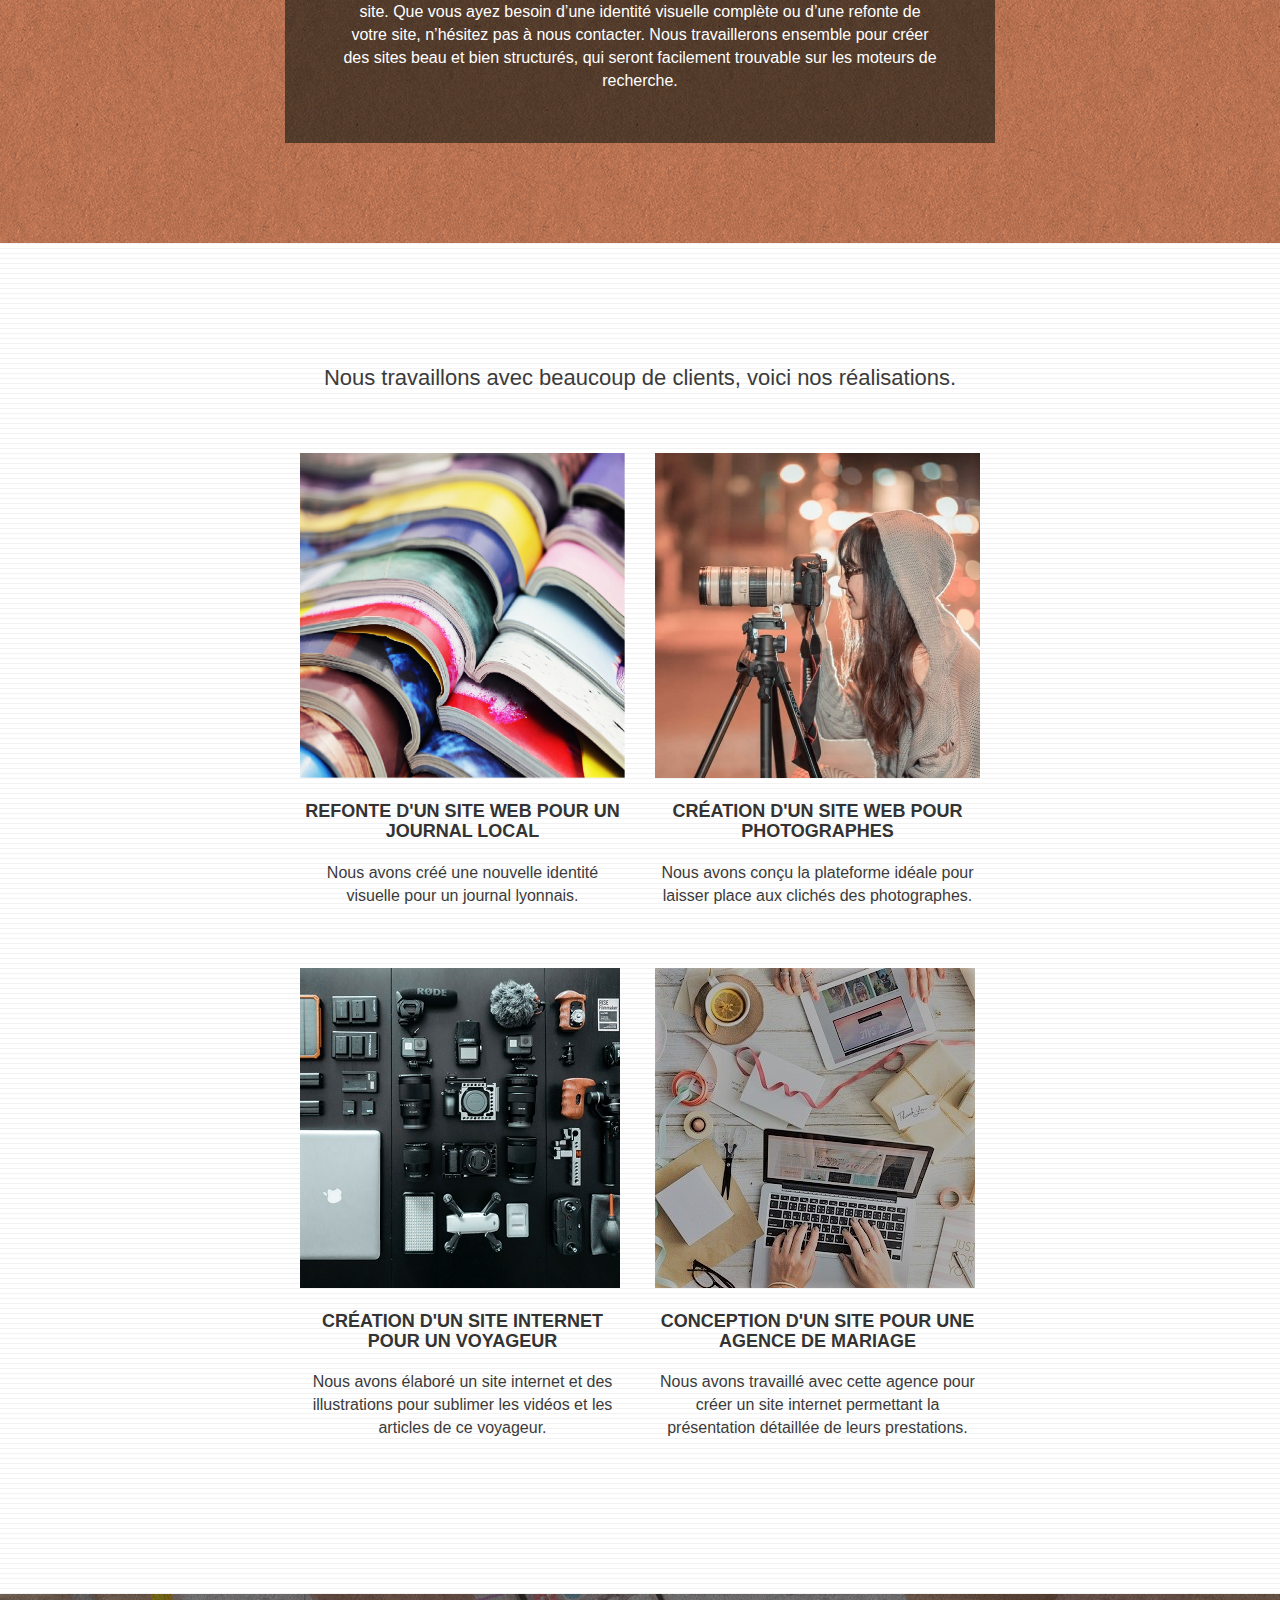
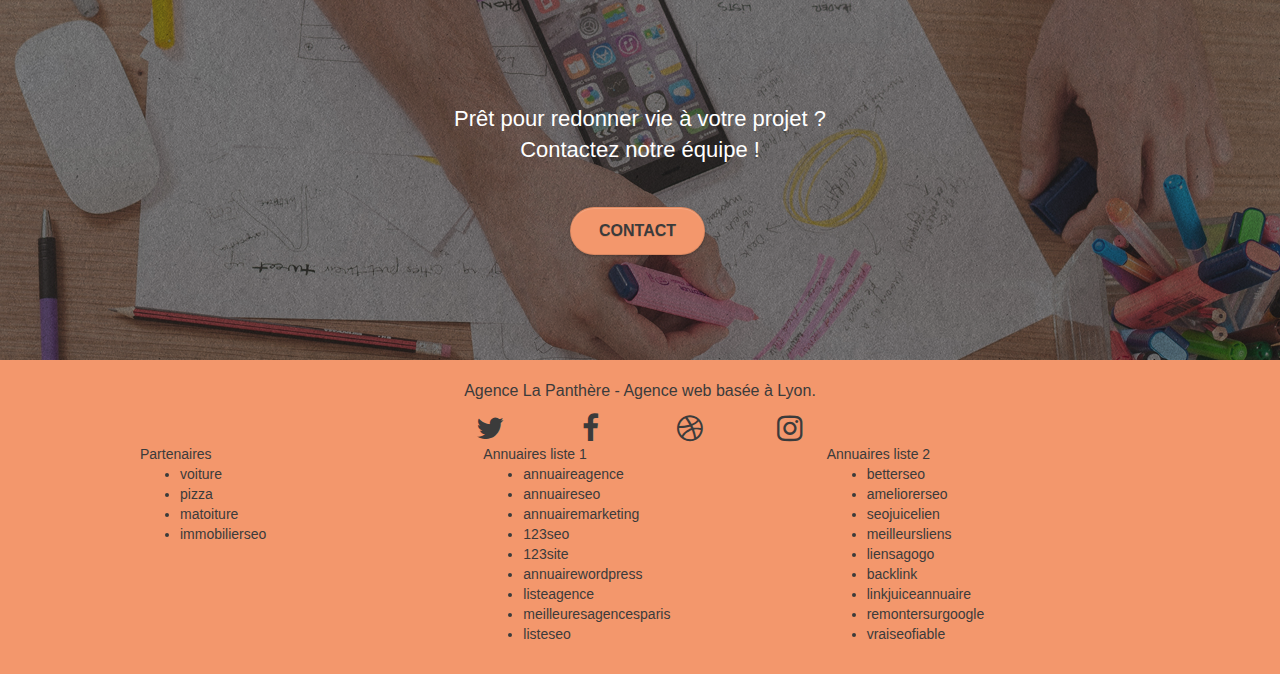
==== commit 6ca0449f: "W3C correction" ====
--- a/index.html
+++ b/index.html
@@ -1,292 +1,335 @@
 <!doctype html>
 <html lang="fr">
+
 <head>
-    <meta charset="utf-8">
+	<meta charset="utf-8">
 	<title>Entreprise webdesign Lyon - Web design, stratégie web, illustrations</title>
-    <meta name="viewport" content="width=device-width, initial-scale=1.0, viewport-fit=cover">
-    <meta name="keywords" content="Entreprise webdesign Lyon, agence web à Lyon, agence design web, agence design Lyon, agence la panthère, seo, site web, site internet, webmarketing, web designer, web design, UX design, marketing digital, stratégie web, illustration web, conception de site web, design de site web, refonte de site web">
-    <meta name="description" content="L'agence La Panthère est une agence de webdesign qui aide les entreprises à devenir attractives et visibles sur internet.">
+	<meta name="viewport" content="width=device-width, initial-scale=1.0, viewport-fit=cover">$
+	<meta name="keywords"
+		content="Entreprise webdesign Lyon, agence web à Lyon, agence design web, agence design Lyon, agence la panthère, seo, site web, site internet, webmarketing, web designer, web design, UX design, marketing digital, stratégie web, illustration web, conception de site web, design de site web, refonte de site web">
+	<meta name="description"
+		content="L'agence La Panthère est une agence de webdesign qui aide les entreprises à devenir attractives et visibles sur internet.">
 	<link rel="shortcut icon" type="image/png" href="favicon.jpg">
 	<link rel="stylesheet" type="text/css" href="./css/bootstrap.css">
 	<link rel="stylesheet" type="text/css" href="style.css">
 	<link rel="stylesheet" type="text/css" href="./css/font-awesome.css">
 	<link rel="stylesheet" type="text/css" href="./css/et-line.css">
-	
-
-    
-<!-- Analytics -->
- 
-<!-- Analytics END -->
-    
+
+
+
+	<!-- Analytics -->
+
+	<!-- Analytics END -->
+
 </head>
+
 <body>
-<!-- Principal conteneur -->
-<div class="page-container">
-    
-<!-- bloc-0 -->
-<div class="bloc bgc-white l-bloc " id="bloc-0">
-	<div class="container bloc-sm">
-
-		<nav class="navbar row">
-			<div class="navbar-header">
-				<a class="navbar-brand" href="index.html"><img src="img/agence-la-panthere-monochrome.svg" alt="Logo de l'agence illustrant une tête de panthère" height="40" /></a>
-				<button id="nav-toggle" type="button" class="ui-navbar-toggle navbar-toggle" data-toggle="collapse" data-target=".navbar-1">
-					<span class="sr-only">Toggle navigation</span><span class="icon-bar"></span><span class="icon-bar"></span><span class="icon-bar"></span>
-				</button>
-			</div>
-			<div class="collapse navbar-collapse navbar-1 special-dropdown-nav">
-				<ul class="site-navigation nav navbar-nav">
-					<li>
-						<a href="index.html">Accueil</a>
-					</li>
-					<li>
-						<a href="page2.html">Contact</a>
-					</li>
-				</ul>
-			</div>
-		</nav>
+	<!-- Principal conteneur -->
+	<div class="page-container">
+
+		<!-- bloc-0 -->
+		<div class="bloc bgc-white l-bloc " id="bloc-0">
+			<div class="container bloc-sm">
+
+				<nav class="navbar row">
+					<div class="navbar-header">
+						<a class="navbar-brand" href="index.html"><img src="img/agence-la-panthere-monochrome.svg"
+								alt="Logo de l'agence illustrant une tête de panthère" height="40" /></a>
+						<button id="nav-toggle" type="button" class="ui-navbar-toggle navbar-toggle"
+							data-toggle="collapse" data-target=".navbar-1">
+							<span class="sr-only">Toggle navigation</span><span class="icon-bar"></span><span
+								class="icon-bar"></span><span class="icon-bar"></span>
+						</button>
+					</div>
+					<div class="collapse navbar-collapse navbar-1 special-dropdown-nav">
+						<ul class="site-navigation nav navbar-nav">
+							<li>
+								<a href="index.html">Accueil</a>
+							</li>
+							<li>
+								<a href="page2.html">Contact</a>
+							</li>
+						</ul>
+					</div>
+				</nav>
+			</div>
+		</div>
+		<!-- bloc-0 END -->
+
+		<!-- bloc-1-presentation -->
+		<div class="bloc bgc-dark-slate-blue bg-banniere d-bloc bg-t-edge bloc-bg-texture texture-paper b-parallax"
+			id="bloc-1-hero">
+			<div class="container bloc-lg">
+				<div class="row tight-width-whitespace">
+					<div class="col-sm-12">
+						<img src="img/logo.png" class="center-block image-resize-mode" width="100"
+							alt="Logo de l'agence illustrant une tête de panthère" />
+						<h1 class="text-center hero-bloc-text tc-white ">
+							Agence La Panthère
+						</h1>
+						<div class="text-center">
+							<a href="page2.html" class="btn btn-lg btn-clean btn-rd cta-hero btn-atomic-tangerine"
+								id="cta-hero">Contact</a>
+						</div>
+					</div>
+				</div>
+			</div>
+		</div>
+		<!-- bloc-1-presentation END -->
+
+		<!-- bloc-2-services -->
+		<div class="bloc bgc-white l-bloc" id="bloc-2-services">
+			<div class="container bloc-md">
+				<div class="row">
+					<div class="col-sm-12 text-center">
+						<h2>L'agence La Panthère est une agence de webdesign qui aide les entreprises à devenir
+							attractives et visibles sur internet.</h2>
+					</div>
+				</div>
+				<div class="row voffset-lg med-width-whitespace">
+					<div class="col-sm-4">
+						<div class="text-center">
+							<span class="et-icon-browser sm-shadow icon-dark-slate-blue icons icon-lg"></span>
+						</div>
+						<h3 class="mg-md text-center">
+							Web design
+						</h3>
+						<p class="text-center ">
+							Que vous ayez un site web qui a besoin d&rsquo;un rafraîchissement ou que vous partiez de
+							zéro, laissez-nous vous réaliser un design dont vous serez fier.
+						</p>
+					</div>
+					<div class="col-sm-4">
+						<div class="text-center">
+							<span class="et-icon-presentation sm-shadow icon-dark-slate-blue icons icon-lg"></span>
+						</div>
+						<h3 class="mg-md text-center">
+							&nbsp;Stratégie
+						</h3>
+						<p class="text-center ">
+							Plutôt que de suggérer des designs à la mode, nous travaillerons avec vous pour comprendre
+							vos objectifs commerciaux afin de vous proposer le meilleur design possible.<br>
+						</p>
+					</div>
+					<div class="col-sm-4">
+						<div class="text-center">
+							<span class="et-icon-edit sm-shadow icon-dark-slate-blue icons icon-lg"></span>
+						</div>
+						<h3 class="mg-md text-center">
+							Illustrations
+						</h3>
+						<p class="text-center ">
+							Un bon design n'est rien sans de bonnes illustrations. Laissez faire notre équipe de
+							graphistes talentueux pour donner à vos pages une touche finale d'élégance.
+						</p>
+					</div>
+				</div>
+				<div class="row voffset-lg voffset">
+					<div class="col-xs-12 col-md-8 col-md-offset-2 text-center">
+						<h4>"L'agence la Panthère est une excellent agence web ! Les webdesigner ont réussi à capturer
+							l'essence de notre entreprise et à l'intégrer à notre site. Cela nous à aidé à doubler nos
+							ventes en ligne à Lyon."<br><br><i>Maxime Guibard, PDG de À vos Fourchettes</i></h4>
+
+					</div>
+				</div>
+			</div>
+		</div>
+		<!-- bloc-2-services END -->
+
+		<!-- bloc-3-what-i-do -->
+		<div class="bloc tc-white bgc-atomic-tangerine bg-presentation d-bloc bloc-bg-texture texture-paper b-parallax"
+			id="bloc-3-what-i-do">
+			<div class="container bloc-lg">
+				<div class="row tight-width-whitespace black-background">
+					<div class="col-sm-12">
+						<h2 class="mg-md text-center tc-white">
+							Nous souhaitons aider les entreprises de la région Lyonnaise à se développer et à connaître
+							le succès. Nous travaillons pour aider les entreprises locales à attirer de nouveaux clients
+							.<br>
+						</h2>
+						<p class="text-center white">
+							Nous aimons collaborer avec des entrepreneurs créatifs et des entreprises locale, qu’elles
+							aient besoin de créer un site de A à Z ou de donner un coup de jeune à leur site. Que vous
+							ayez besoin d’une identité visuelle complète ou d’une refonte de votre site, n’hésitez pas à
+							nous contacter. Nous travaillerons ensemble pour créer des sites beau et bien structurés,
+							qui seront facilement trouvable sur les moteurs de recherche.
+						</p>
+					</div>
+				</div>
+			</div>
+		</div>
+		<!-- bloc-3-what-i-do END -->
+
+		<!-- bloc-4-portfolio -->
+		<div class="bloc bgc-white bg-lines-h2-bg bg-repeat l-bloc" id="bloc-4-portfolio">
+			<div class="container bloc-lg">
+				<div class="row">
+					<div class="col-sm-12 text-center">
+						<h2>Nous travaillons avec beaucoup de clients, voici nos réalisations. </h2>
+					</div>
+				</div>
+				<div class="row tight-width-whitespace portfolio-row">
+					<div class="col-sm-6">
+						<a href="#" data-lightbox="img/1.jpg" data-gallery-id="gallery-1"
+							data-caption="Refonte d'un site web pour un journal local" data-frame="snapshot-lb"><img
+								src="img/1.jpg" alt="Illustration de journaux"
+								class="img-responsive portfolio-thumb" /></a>
+						<h3 class="mg-md text-center">
+							Refonte d'un site web pour un journal local
+						</h3>
+						<p class="text-center">
+							Nous avons créé une nouvelle identité visuelle pour un journal lyonnais.
+						</p>
+					</div>
+					<div class="col-sm-6">
+						<a href="#" data-lightbox="img/2.jpg" data-gallery-id="gallery-1"
+							data-caption="Création d'un site web pour photographes" data-frame="snapshot-lb"><img
+								src="img/2.jpg" class="img-responsive portfolio-thumb"
+								alt="image d'un photographe avec son appareil" /></a>
+						<h3 class="mg-md text-center">
+							Création d'un site web pour photographes
+						</h3>
+						<p class="text-center">
+							Nous avons conçu la plateforme idéale pour laisser place aux clichés des photographes.
+						</p>
+					</div>
+				</div>
+				<div class="row tight-width-whitespace portfolio-row">
+					<div class="col-sm-6">
+						<a href="#" data-lightbox="img/3.bmp" data-gallery-id="gallery-1"
+							data-caption="Création d'un site internet pour un voyageur" data-frame="snapshot-lb"><img
+								src="img/3.bmp" class="img-responsive portfolio-thumb"
+								alt="vue du dessus d'équipements de photographie pour voyageur" /></a>
+						<h3 class="mg-md text-center">
+							Création d'un site internet pour un voyageur
+						</h3>
+						<p class="text-center">
+							Nous avons élaboré un site internet et des illustrations pour sublimer les vidéos et les
+							articles de ce voyageur.
+						</p>
+					</div>
+					<div class="col-sm-6">
+						<a href="#" data-lightbox="img/4.bmp" data-gallery-id="gallery-1"
+							data-caption="Conception d'un site pour une agence de mariage" data-frame="snapshot-lb"><img
+								src="img/4.bmp" class="img-responsive portfolio-thumb"
+								alt="vue du dessus d'un espace de travail d'une agence de mariage " /></a>
+						<h3 class="mg-md text-center">
+							Conception d'un site pour une agence de mariage
+						</h3>
+						<p class="text-center">
+							Nous avons travaillé avec cette agence pour créer un site internet permettant la
+							présentation détaillée de leurs prestations.
+						</p>
+					</div>
+				</div>
+			</div>
+		</div>
+		<!-- bloc-4-portfolio END -->
+
+		<!-- bloc-5-cta -->
+		<div class="bloc bgc-dark-slate-blue bg-banniere d-bloc bloc-bg-texture texture-paper" id="bloc-5-cta">
+			<div class="container bloc-lg">
+				<div class="row">
+					<div class="col-sm-12 text-center">
+						<h2 class="mg-md text-center tc-contrast">
+							Prêt pour redonner vie à votre projet ?<br>Contactez notre équipe !
+						</h2>
+						<a href="page2.html"
+							class="btn btn-atomic-tangerine btn-clean btn-rd btn-lg cta-hero">Contact</a>
+					</div>
+				</div>
+			</div>
+		</div>
+		<!-- bloc-5-cta END -->
+
+		<!-- Footer - bloc-8 -->
+		<div class="bloc bgc-atomic-tangerine d-bloc" id="bloc-8">
+			<div class="container bloc-sm">
+				<div class="row">
+					<div class="col-sm-12">
+						<p class="text-center darkgrey">
+							Agence La Panthère - Agence web basée à Lyon.<br>
+						</p>
+						<div class="row row-no-gutters social">
+							<div class="col-sm-3">
+								<div class="text-center">
+									<a class="social" href="https://twitter.com/home" title="twitter"><span
+											class="fa fa-twitter icon-md"></span></a>
+								</div>
+							</div>
+							<div class="col-sm-3">
+								<div class="text-center">
+									<a class="social" href="https://en-gb.facebook.com/" title="facebook"><span
+											class="fa fa-facebook icon-md"></span></a>
+								</div>
+							</div>
+							<div class="col-sm-3">
+								<div class="text-center">
+									<a class="social" href="https://dribbble.com/" title="dribble"><span
+											class="fa fa-dribbble icon-md"></span></a>
+								</div>
+							</div>
+							<div class="col-sm-3">
+								<div class="text-center">
+									<a class="social" href="https://www.instagram.com/" title="instagram"><span
+											class="fa fa-instagram icon-md"></span></a>
+								</div>
+							</div>
+						</div>
+						<div class="row">
+							<div class="col-sm-4">
+								Partenaires
+								<ul>
+									<li><a href="voiture.com">voiture</a></li>
+									<li><a href="pizza.com">pizza</a></li>
+									<li><a href="matoiture.com">matoiture</a></li>
+									<li><a href="immobilierseo.com">immobilierseo</a></li>
+								</ul>
+							</div>
+							<div class="col-sm-4">
+								Annuaires liste 1
+								<ul>
+									<li><a href="annuaireagence.com">annuaireagence</a></li>
+									<li><a href="annuaireseo.com">annuaireseo</a></li>
+									<li><a href="annuairemarketing.com">annuairemarketing</a></li>
+									<li><a href="123seoture.com">123seo</a></li>
+									<li><a href="123site.com">123site</a></li>
+									<li><a href="annuairewordpress.com">annuairewordpress</a></li>
+									<li><a href="listeagence.com">listeagence</a></li>
+									<li><a href="meilleuresagencesparis.com">meilleuresagencesparis</a></li>
+									<li><a href="listeseo.com">listeseo</a></li>
+								</ul>
+							</div>
+							<div class="col-sm-4">
+								Annuaires liste 2
+								<ul>
+									<li><a href="betterseo.com">betterseo</a></li>
+									<li><a href="ameliorerseo.com">ameliorerseo</a></li>
+									<li><a href="seojuicelien.com">seojuicelien</a></li>
+									<li><a href="meilleursliens.com">meilleursliens</a></li>
+									<li><a href="liensagogo.com">liensagogo</a></li>
+									<li><a href="backlink.com">backlink</a></li>
+									<li><a href="linkjuiceannuaire.com">linkjuiceannuaire</a></li>
+									<li><a href="remontersurgoogle.com">remontersurgoogle</a></li>
+									<li><a href="vraiseofiable.com">vraiseofiable</a></li>
+								</ul>
+							</div>
+						</div>
+					</div>
+				</div>
+			</div>
+		</div>
+		<!-- Footer - bloc-8 END -->
+
 	</div>
-</div>
-<!-- bloc-0 END -->
-
-<!-- bloc-1-presentation -->
-<div class="bloc bgc-dark-slate-blue bg-banniere d-bloc bg-t-edge bloc-bg-texture texture-paper b-parallax" id="bloc-1-hero">
-	<div class="container bloc-lg">
-		<div class="row tight-width-whitespace">
-			<div class="col-sm-12">
-				<img src="img/logo.png" class="center-block image-resize-mode" width="100" alt="Logo de l'agence illustrant une tête de panthère" />
-				<h1 class="text-center hero-bloc-text tc-white ">
-					Agence La Panthère
-				</h1>
-				<div class="text-center">
-					<a href="page2.html" class="btn btn-lg btn-clean btn-rd cta-hero btn-atomic-tangerine" id="cta-hero">Contact</a>
-				</div>
-			</div>
-		</div>
-	</div>
-</div>
-<!-- bloc-1-presentation END -->
-
-<!-- bloc-2-services -->
-<div class="bloc bgc-white l-bloc" id="bloc-2-services">
-	<div class="container bloc-md">
-		<div class="row">
-			<div class="col-sm-12 text-center">
-				<h2>L'agence La Panthère est une agence de webdesign qui aide les entreprises à devenir attractives et visibles sur internet.</h2>
-			</div>
-		</div>
-		<div class="row voffset-lg med-width-whitespace">
-			<div class="col-sm-4">
-				<div class="text-center">
-					<span class="et-icon-browser sm-shadow icon-dark-slate-blue icons icon-lg"></span>
-				</div>
-				<h3 class="mg-md text-center">
-					Web design
-				</h3>
-				<p class="text-center ">
-					Que vous ayez un site web qui a besoin d&rsquo;un rafraîchissement ou que vous partiez de zéro, laissez-nous vous réaliser un design dont vous serez fier.
-				</p>
-			</div>
-			<div class="col-sm-4">
-				<div class="text-center">
-					<span class="et-icon-presentation sm-shadow icon-dark-slate-blue icons icon-lg"></span>
-				</div>
-				<h3 class="mg-md text-center">
-					&nbsp;Stratégie
-				</h3>
-				<p class="text-center ">
-					Plutôt que de suggérer des designs à la mode, nous travaillerons avec vous pour comprendre vos objectifs commerciaux afin de vous proposer le meilleur design possible.<br>
-				</p>
-			</div>
-			<div class="col-sm-4">
-				<div class="text-center">
-					<span class="et-icon-edit sm-shadow icon-dark-slate-blue icons icon-lg"></span>
-				</div>
-				<h3 class="mg-md text-center">
-					Illustrations
-				</h3>
-				<p class="text-center ">
-					Un bon design n'est rien sans de bonnes illustrations. Laissez faire notre équipe de graphistes talentueux pour donner à vos pages une touche finale d'élégance.
-				</p>
-			</div>
-		</div>
-		<div class="row voffset-lg voffset">
-			<div class="col-xs-12 col-md-8 col-md-offset-2 text-center">
-				<h4>"L'agence la Panthère est une excellent agence web ! Les webdesigner ont réussi à capturer l'essence de notre entreprise et à l'intégrer à notre site. Cela nous à aidé à doubler nos ventes en ligne à Lyon."<br><br><i>Maxime Guibard, PDG de À vos Fourchettes</i></h4>
-
-			</div>
-		</div>
-	</div>
-</div>
-<!-- bloc-2-services END -->
-
-<!-- bloc-3-what-i-do -->
-<div class="bloc tc-white bgc-atomic-tangerine bg-presentation d-bloc bloc-bg-texture texture-paper b-parallax" id="bloc-3-what-i-do">
-	<div class="container bloc-lg">
-		<div class="row tight-width-whitespace black-background">
-			<div class="col-sm-12">
-				<h2 class="mg-md text-center tc-white">
-					Nous souhaitons aider les entreprises de la région Lyonnaise à se développer et à connaître le succès. Nous travaillons pour aider les entreprises locales à attirer de nouveaux clients .<br>
-				</h2>
-				<p class="text-center white">
-					Nous aimons collaborer avec des entrepreneurs créatifs et des entreprises locale, qu’elles aient besoin de créer un site de A à Z ou de donner un coup de jeune à leur site. Que vous ayez besoin d’une identité visuelle complète ou d’une refonte de votre site, n’hésitez pas à nous contacter. Nous travaillerons ensemble pour créer des sites beau et bien structurés, qui seront facilement trouvable sur les moteurs de recherche.
-				</p>
-			</div>
-		</div>
-	</div>
-</div>
-<!-- bloc-3-what-i-do END -->
-
-<!-- bloc-4-portfolio -->
-<div class="bloc bgc-white bg-lines-h2-bg bg-repeat l-bloc" id="bloc-4-portfolio">
-	<div class="container bloc-lg">
-		<div class="row">
-			<div class="col-sm-12 text-center">
-				<h2>Nous travaillons avec beaucoup de clients, voici nos réalisations. </h2>
-			</div>
-		</div>
-		<div class="row tight-width-whitespace portfolio-row">
-			<div class="col-sm-6">
-				<a href="#" data-lightbox="img/1.jpg" data-gallery-id="gallery-1" data-caption="Refonte d'un site web pour un journal local" data-frame="snapshot-lb"><img src="img/1.jpg" alt="Illustration de journaux" class="img-responsive portfolio-thumb" /></a>
-				<h3 class="mg-md text-center">
-					Refonte d'un site web pour un journal local
-				</h3>
-				<p class="text-center">
-					Nous avons créé une nouvelle identité visuelle pour un journal lyonnais.
-				</p>
-			</div>
-			<div class="col-sm-6">
-				<a href="#" data-lightbox="img/2.jpg" data-gallery-id="gallery-1" data-caption="Création d'un site web pour photographes" data-frame="snapshot-lb"><img src="img/2.jpg" class="img-responsive portfolio-thumb" alt="image d'un photographe avec son appareil" /></a>
-				<h3 class="mg-md text-center">
-					Création d'un site web pour photographes
-				</h3>
-				<p class="text-center">
-					Nous avons conçu la plateforme idéale pour laisser place aux clichés des photographes.
-				</p>
-			</div>
-		</div>
-		<div class="row tight-width-whitespace portfolio-row">
-			<div class="col-sm-6">
-				<a href="#" data-lightbox="img/3.bmp" data-gallery-id="gallery-1" data-caption="Création d'un site internet pour un voyageur" data-frame="snapshot-lb"><img src="img/3.bmp" class="img-responsive portfolio-thumb" alt="vue du dessus d'équipements de photographie pour voyageur"/></a>
-				<h3 class="mg-md text-center">
-					Création d'un site internet pour un voyageur
-				</h3>
-				<p class="text-center">
-					Nous avons élaboré un site internet et des illustrations pour sublimer les vidéos et les articles de ce voyageur.
-				</p>
-			</div>
-			<div class="col-sm-6">
-				<a href="#" data-lightbox="img/4.bmp" data-gallery-id="gallery-1" data-caption="Conception d'un site pour une agence de mariage" data-frame="snapshot-lb"><img src="img/4.bmp" class="img-responsive portfolio-thumb" alt="vue du dessus d'un espace de travail d'une agence de mariage " /></a>
-				<h3 class="mg-md text-center">
-					Conception d'un site pour une agence de mariage
-				</h3>
-				<p class="text-center">
-					Nous avons travaillé avec cette agence pour créer un site internet permettant la présentation détaillée de leurs prestations.
-				</p>
-			</div>
-		</div>
-	</div>
-</div>
-<!-- bloc-4-portfolio END -->
-
-<!-- bloc-5-cta -->
-<div class="bloc bgc-dark-slate-blue bg-banniere d-bloc bloc-bg-texture texture-paper" id="bloc-5-cta">
-	<div class="container bloc-lg">
-		<div class="row">
-			<div class="col-sm-12 text-center">
-				<h2 class="mg-md text-center tc-contrast">
-					Prêt pour redonner vie à votre projet ?<br>Contactez notre équipe !
-				</h2>
-				<a href="page2.html" class="btn btn-atomic-tangerine btn-clean btn-rd btn-lg cta-hero">Contact</a>
-			</div>
-		</div>
-	</div>
-</div>
-<!-- bloc-5-cta END -->
-
-<!-- Footer - bloc-8 -->
-<div class="bloc bgc-atomic-tangerine d-bloc" id="bloc-8">
-	<div class="container bloc-sm">
-		<div class="row">
-			<div class="col-sm-12">
-				<p class="text-center darkgrey">
-					Agence La Panthère - Agence web basée à Lyon.<br>
-				</p>
-				<div class="row row-no-gutters social">
-					<div class="col-sm-3">
-						<div class="text-center">
-							<a class="social" href="https://twitter.com/home" title="twitter"><span class="fa fa-twitter icon-md"></span></a>
-						</div>
-					</div>
-					<div class="col-sm-3">
-						<div class="text-center">
-							<a class="social" href="https://en-gb.facebook.com/" title="facebook"><span class="fa fa-facebook icon-md"></span></a>
-						</div>
-					</div>
-					<div class="col-sm-3">
-						<div class="text-center">
-							<a class="social" href="https://dribbble.com/" title="dribble"><span class="fa fa-dribbble icon-md"></span></a>
-						</div>
-					</div>
-					<div class="col-sm-3">
-						<div class="text-center">
-							<a class="social" href="https://www.instagram.com/" title="instagram"><span class="fa fa-instagram icon-md"></span></a>
-						</div>
-					</div>
-				</div>
-				<div class="row">
-					<div class="col-sm-4">
-						Partenaires
-							<ul>
-								<li><a href="voiture.com">voiture</a></li>
-								<li><a href="pizza.com">pizza</a></li>
-								<li><a href="matoiture.com">matoiture</a></li>
-								<li><a href="immobilierseo.com">immobilierseo</a></li>
-							</ul>		
-					</div>
-					<div class="col-sm-4">
-						Annuaires liste 1
-						<ul>
-							<li><a href="annuaireagence.com">annuaireagence</a></li>
-							<li><a href="annuaireseo.com">annuaireseo</a></li>
-							<li><a href="annuairemarketing.com">annuairemarketing</a></li>
-							<li><a href="123seoture.com">123seo</a></li>
-							<li><a href="123site.com">123site</a></li>
-							<li><a href="annuairewordpress.com">annuairewordpress</a></li>
-							<li><a href="listeagence.com">listeagence</a></li>
-							<li><a href="meilleuresagencesparis.com">meilleuresagencesparis</a></li>
-							<li><a href="listeseo.com">listeseo</a></li>
-						</ul>
-					</div>
-					<div class="col-sm-4">
-						Annuaires liste 2
-						<ul>
-							<li><a href="betterseo.com">betterseo</a></li>
-							<li><a href="ameliorerseo.com">ameliorerseo</a></li>
-							<li><a href="seojuicelien.com">seojuicelien</a></li>
-							<li><a href="meilleursliens.com">meilleursliens</a></li>
-							<li><a href="liensagogo.com">liensagogo</a></li>
-							<li><a href="backlink.com">backlink</a></li>
-							<li><a href="linkjuiceannuaire.com">linkjuiceannuaire</a></li>
-							<li><a href="remontersurgoogle.com">remontersurgoogle</a></li>
-							<li><a href="vraiseofiable.com">vraiseofiable</a></li>
-						</ul>
-					</div>
-				</div>
-			</div>
-		</div>
-	</div>
-</div>
-<!-- Footer - bloc-8 END -->
-
-</div>
-<!-- Principal conteneur END -->
-    
-<script src="./js/jquery-2.1.0.js"></script>
-<script src="./js/bootstrap.js"></script>
-<script src="./js/blocs.js"></script>
-<script src="./js/jquery.touchSwipe.js" defer></script>
-<script src="./js/gmaps.js"></script>
+	<!-- Principal conteneur END -->
+
+	<script src="./js/jquery-2.1.0.js"></script>
+	<script src="./js/bootstrap.js"></script>
+	<script src="./js/blocs.js"></script>
+	<script src="./js/jquery.touchSwipe.js" defer></script>
+	<script src="./js/gmaps.js"></script>
 
 </body>
-</html>
+
+</html>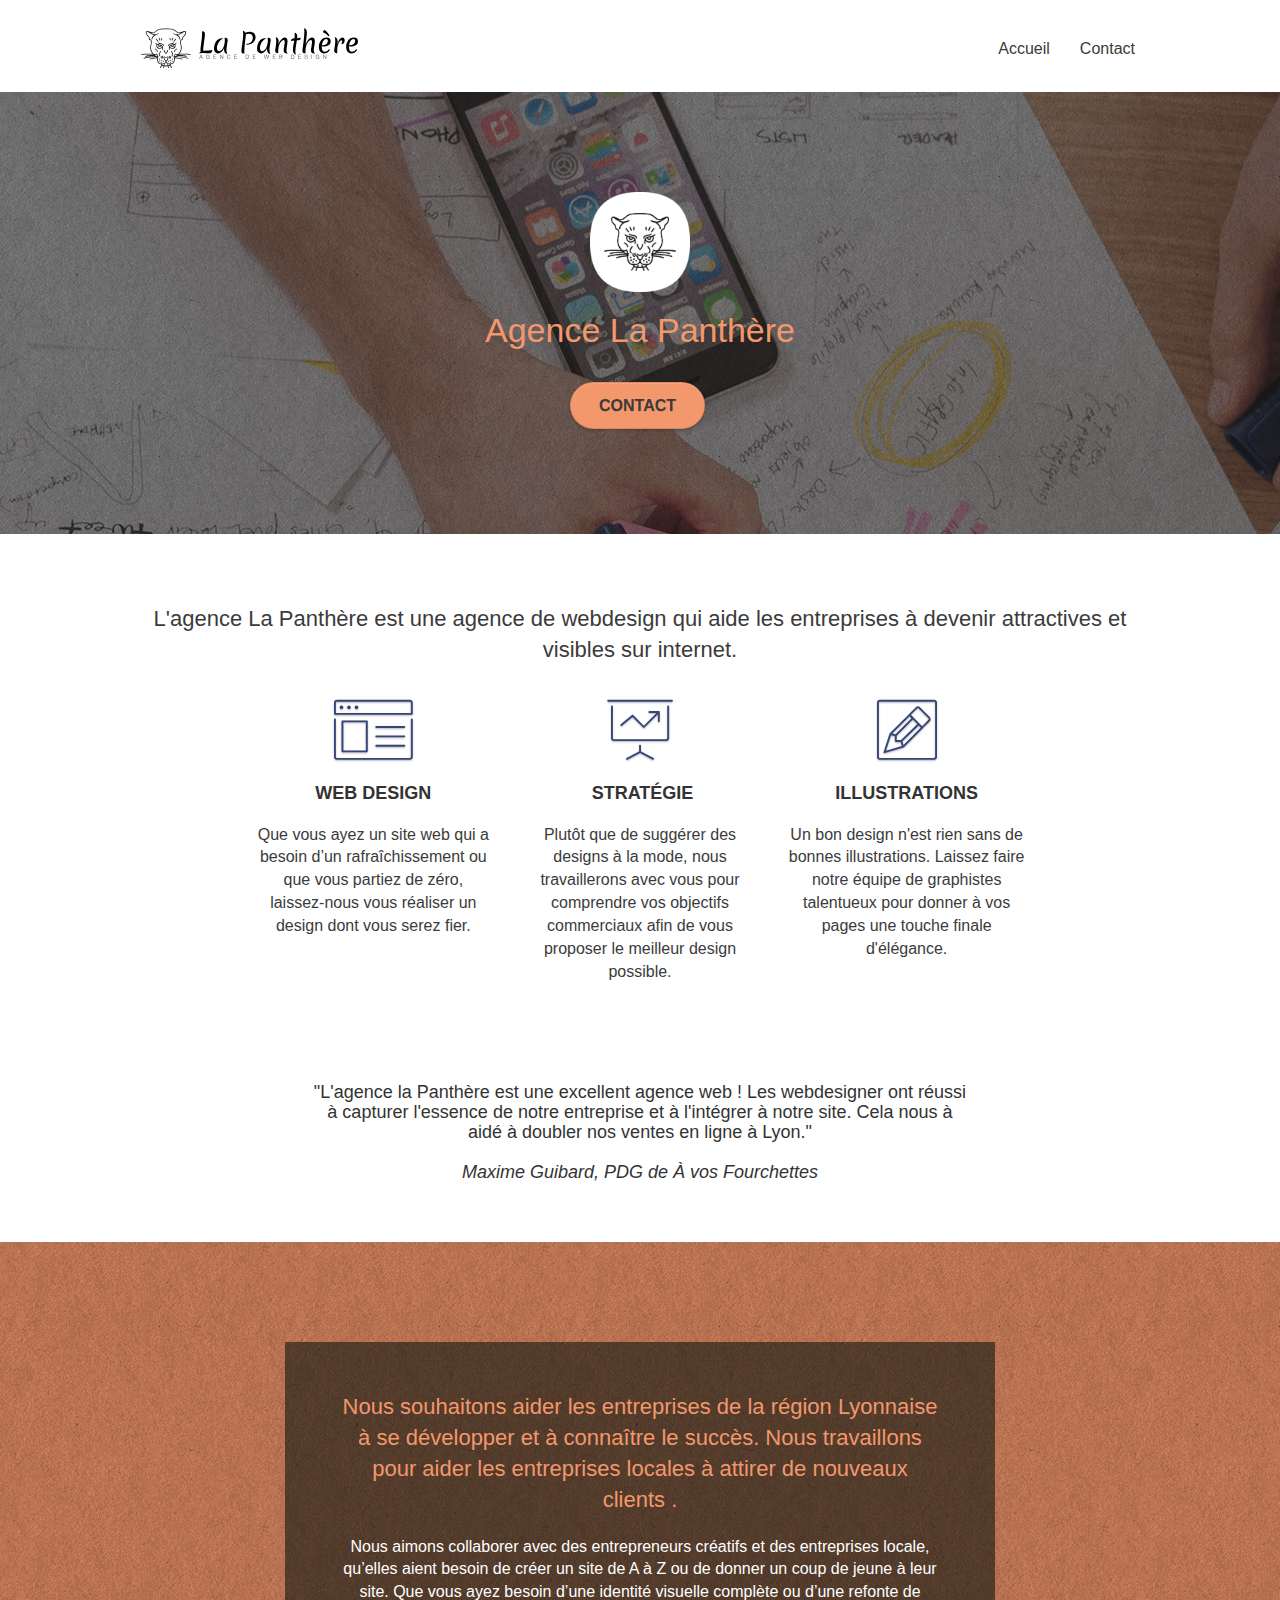
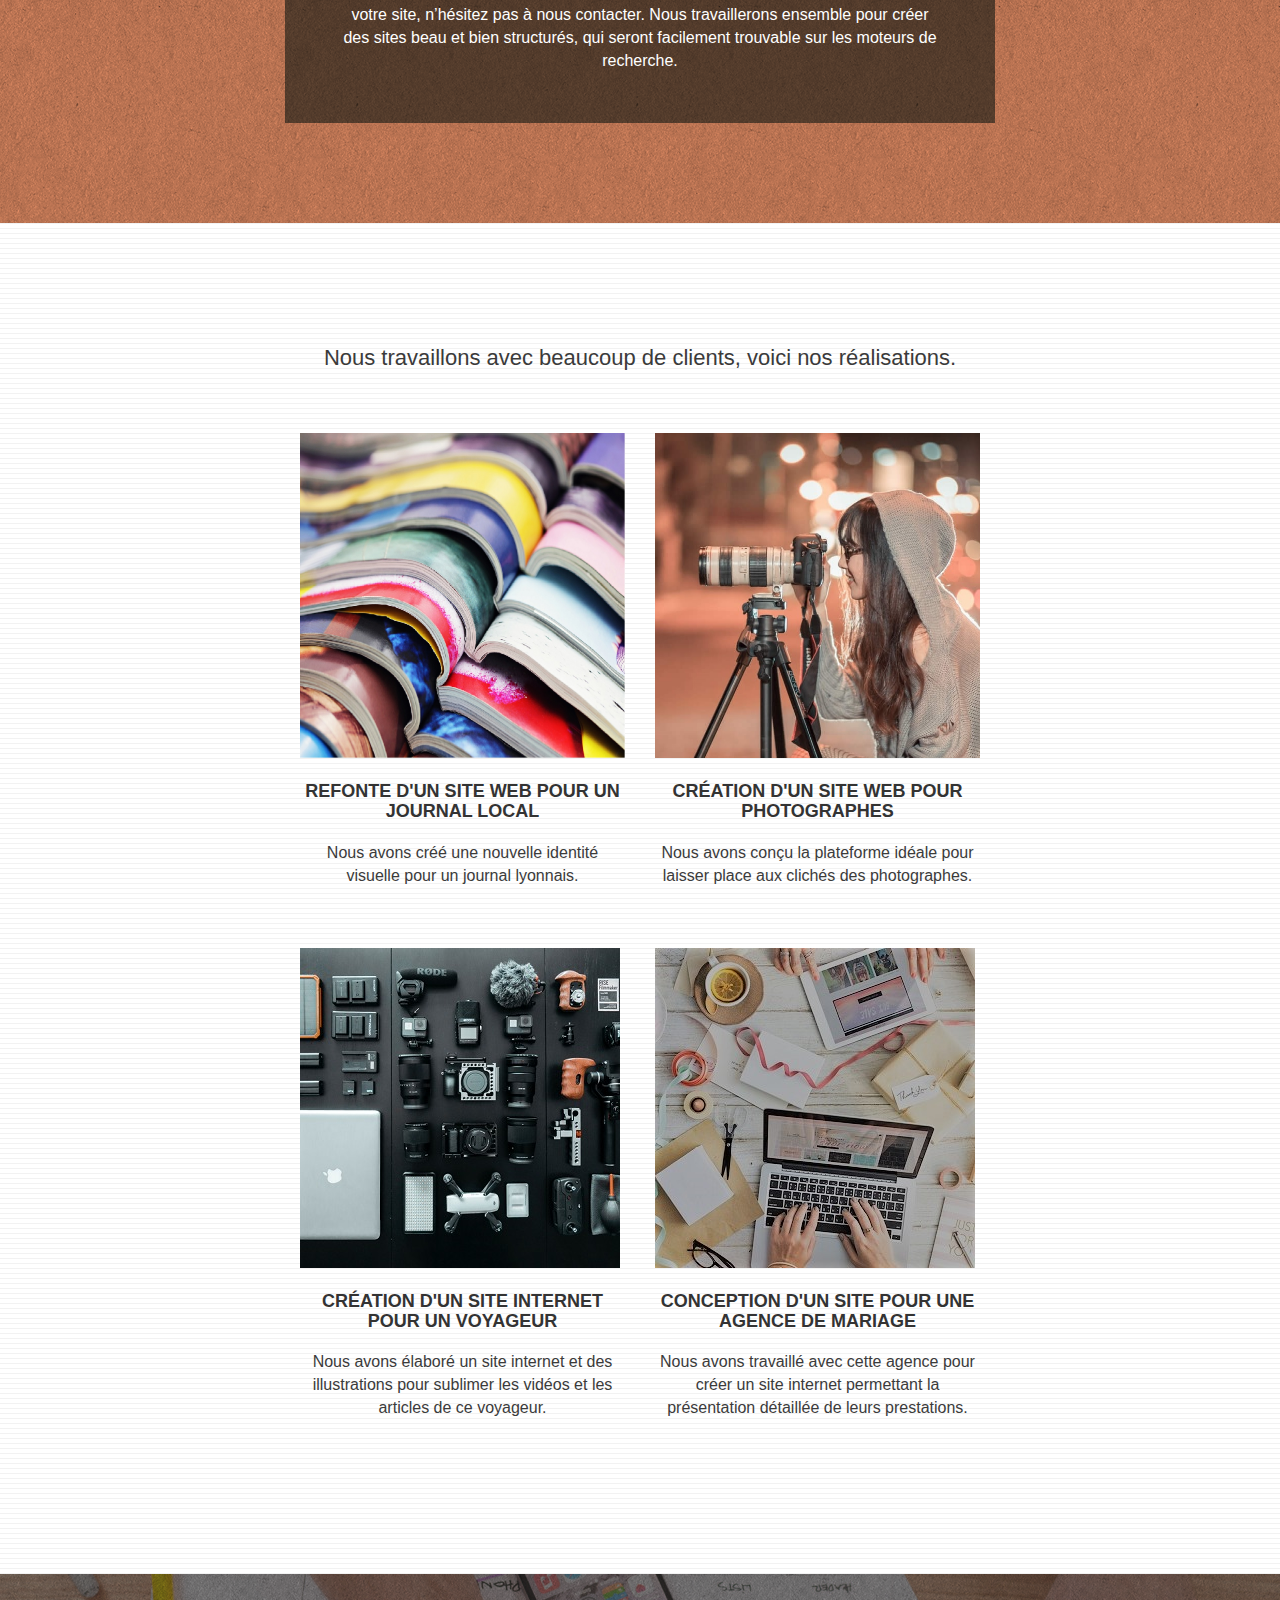
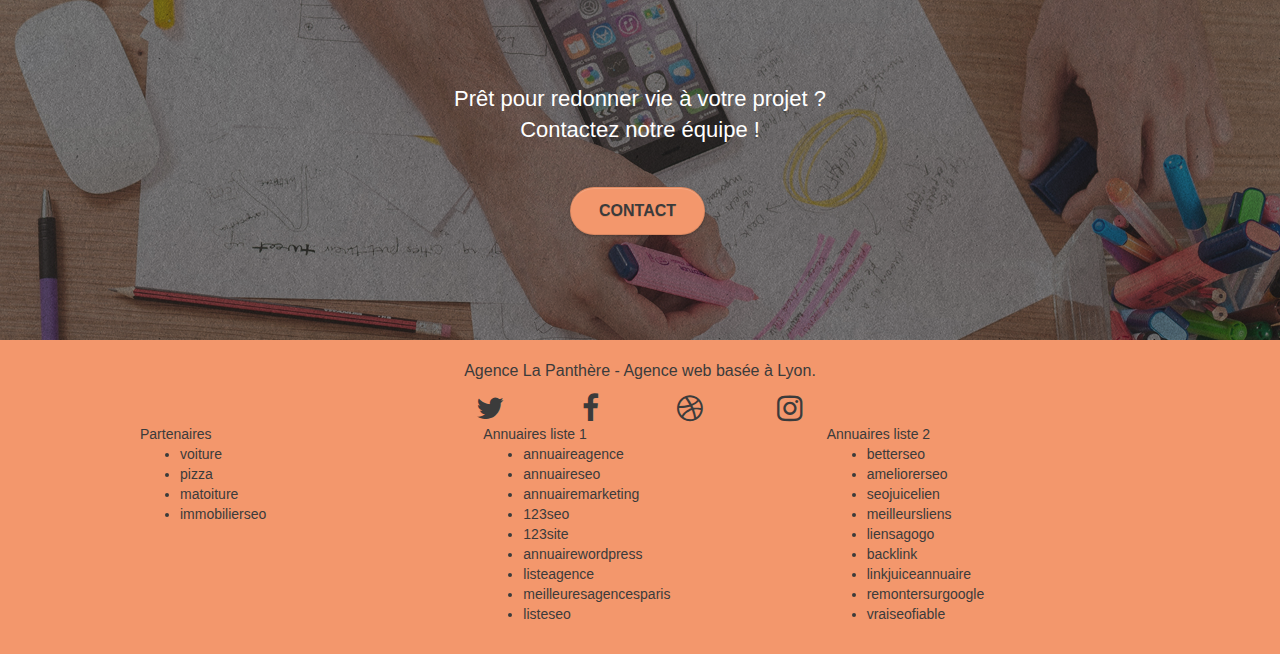
==== commit bc280f9b: "W3c last amendment" ====
--- a/index.html
+++ b/index.html
@@ -4,11 +4,9 @@
 <head>
 	<meta charset="utf-8">
 	<title>Entreprise webdesign Lyon - Web design, stratégie web, illustrations</title>
-	<meta name="viewport" content="width=device-width, initial-scale=1.0, viewport-fit=cover">$
-	<meta name="keywords"
-		content="Entreprise webdesign Lyon, agence web à Lyon, agence design web, agence design Lyon, agence la panthère, seo, site web, site internet, webmarketing, web designer, web design, UX design, marketing digital, stratégie web, illustration web, conception de site web, design de site web, refonte de site web">
-	<meta name="description"
-		content="L'agence La Panthère est une agence de webdesign qui aide les entreprises à devenir attractives et visibles sur internet.">
+	<meta name="viewport" content="width=device-width, initial-scale=1.0, viewport-fit=cover">
+	<meta name="Keyword" content="Entreprise webdesign Lyon, agence web à Lyon, agence design web, agence design Lyon, agence la panthère, seo, site web, site internet, webmarketing, web designer, web design, UX design, marketing digital, stratégie web, illustration web, conception de site web, design de site web, refonte de site web">
+	<meta name="description" content="L'agence La Panthère est une agence de webdesign qui aide les entreprises à devenir attractives et visibles sur internet.">
 	<link rel="shortcut icon" type="image/png" href="favicon.jpg">
 	<link rel="stylesheet" type="text/css" href="./css/bootstrap.css">
 	<link rel="stylesheet" type="text/css" href="style.css">
